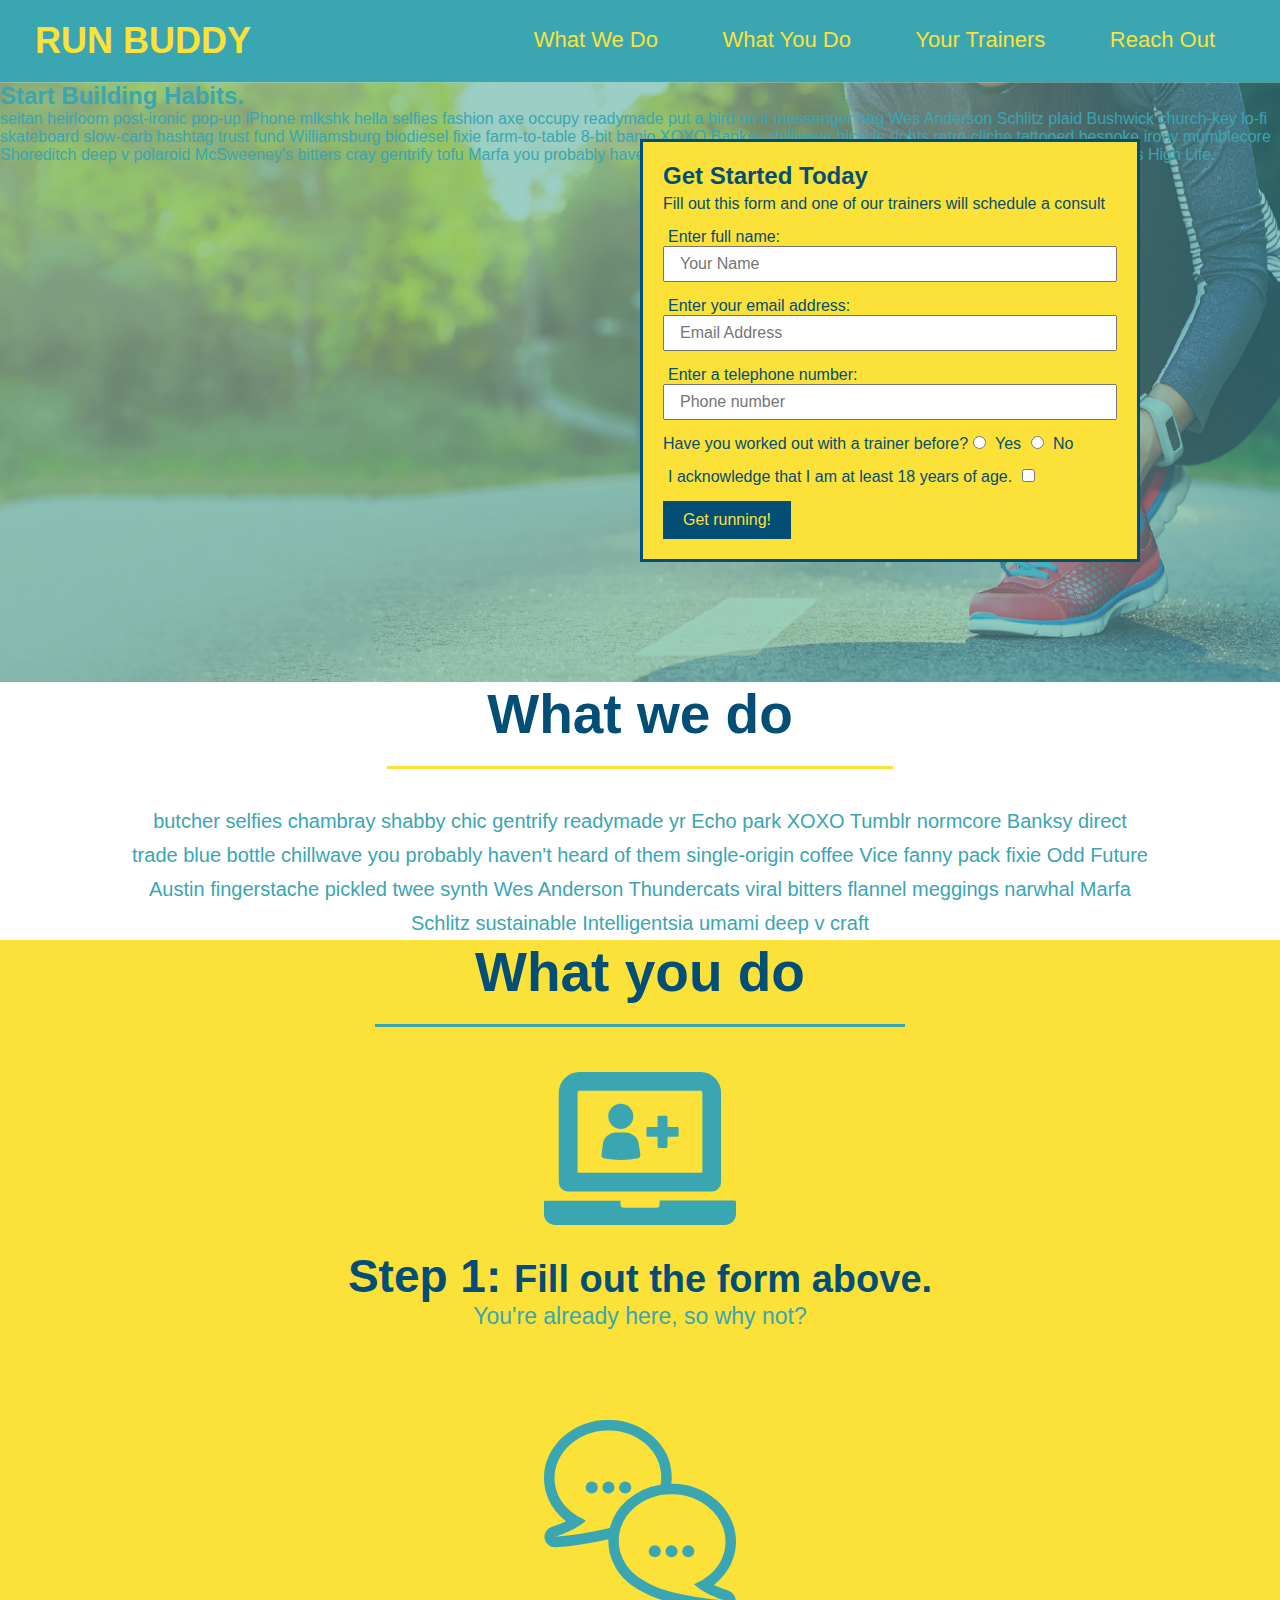
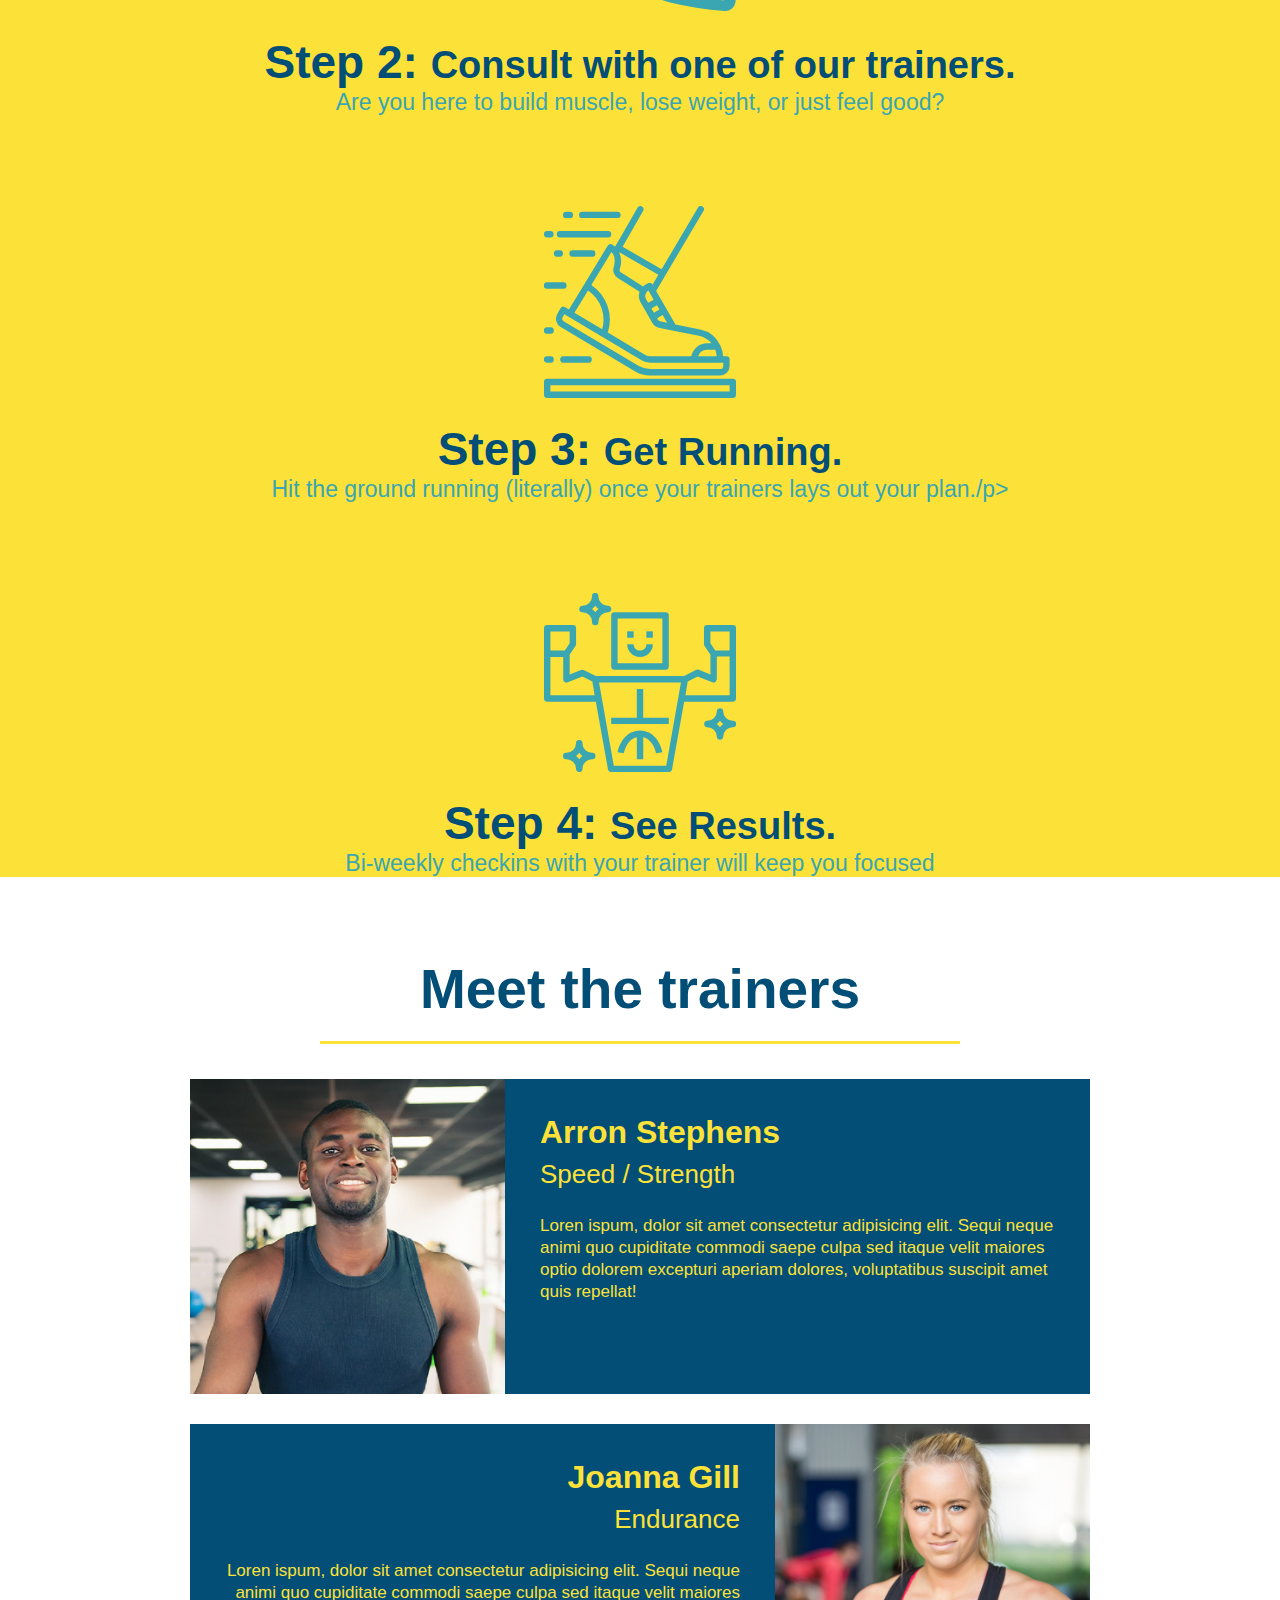
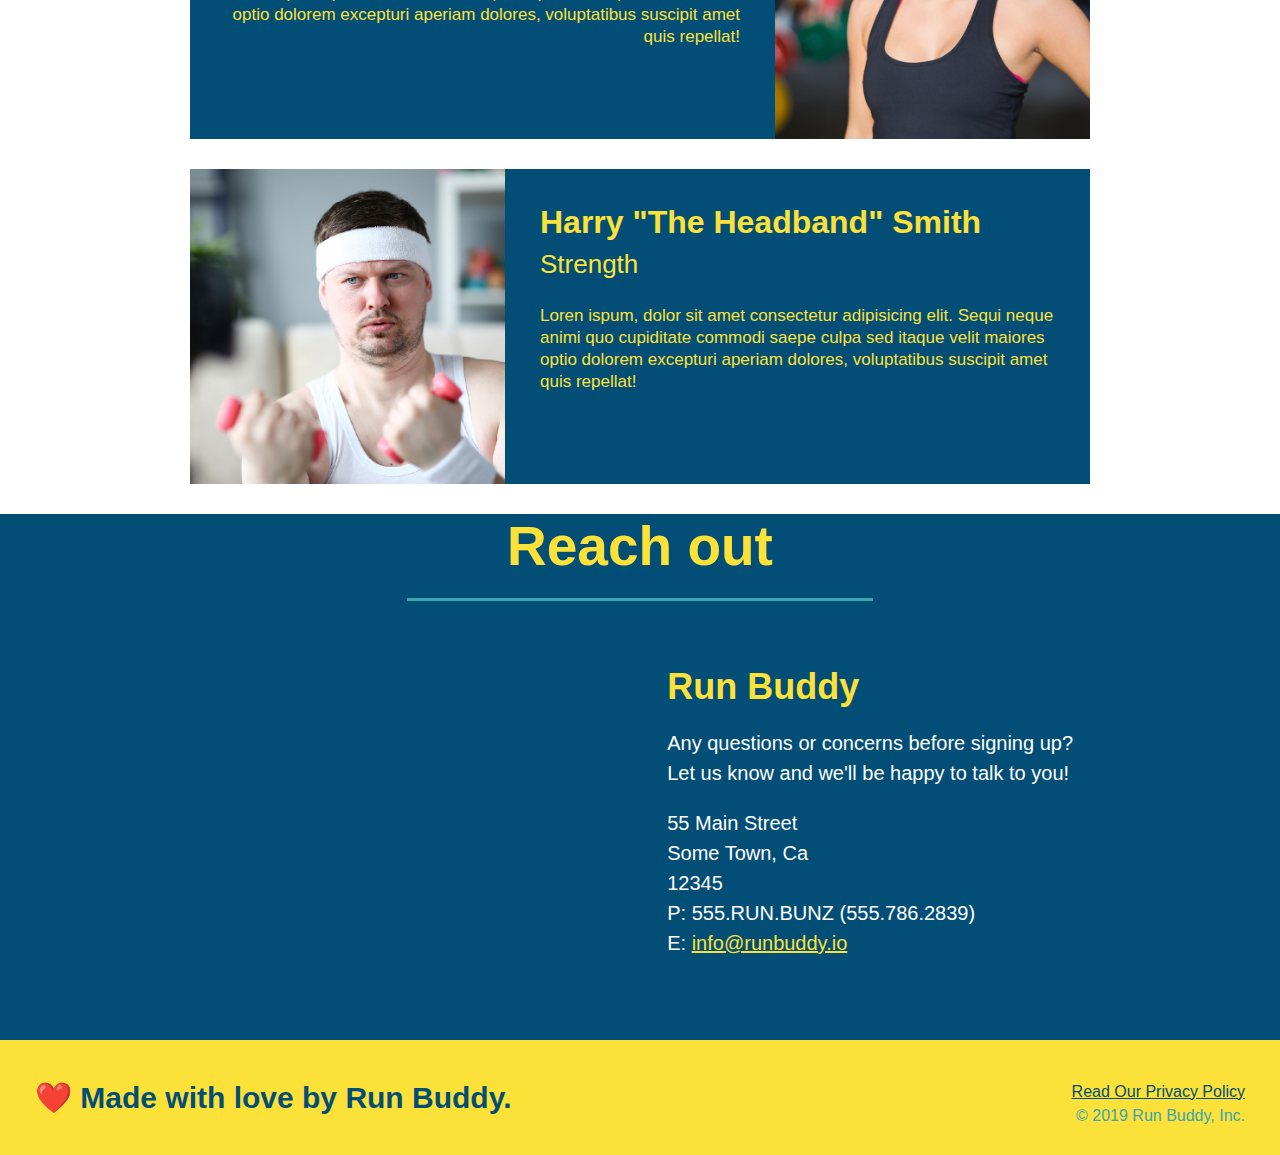
==== index.html @ 69db4452 "IDK" ====
<!DOCTYPE html>
<html lang="en">
<head>
    <link rel="stylesheet" href="./assets/css/style.css" />
    <meta charset="UTF-8" />
    <title>Run Buddy</title>
</head>

<body>
    <header>
        <H1>
            <a href="/">RUN BUDDY</a>
        </H1>
        <nav>
            <ul>
                <li>
                    <a href="#what-we-do">What We Do</a>
                </li>
                <li>
                    <a href="#what-you-do">What You Do</a>
                </li>
                <li>
                    <a href="#your-trainers">Your Trainers</a>
                </li>
                <li>
                    <a href="#reach-out">Reach Out</a>
                </li>
            </ul>
        </nav>
    </header>

    <section class="hero">
        <div>
            <h2>Start Building Habits.</h2>
            <p>
                seitan heirloom post-ironic pop-up iPhone mlkshk hella selfies fashion axe occupy readymade put a bird on it messenger bag Wes Anderson Schlitz plaid Bushwick church-key lo-fi skateboard slow-carb hashtag trust fund Williamsburg biodiesel fixie farm-to-table 8-bit banjo XOXO Banksy chillwave bicycle rights retro cliche tattooed bespoke irony mumblecore Shoreditch deep v polaroid McSweeney's bitters cray gentrify tofu Marfa you probably haven't heard of them yr banh mi asymmetrical art party selvage letterpress High Life.
            </p>
        </div>
        <div class="hero-form">
            <h3>Get Started Today</h3>
            <p>Fill out this form and one of our trainers will schedule a consult</p>
            <!-- Add form element-->
            <form>
                <label for="name">Enter full name:</label>
                <input type="text" placeholder="Your Name" name="name" id="name" class="form-input"/>
                <label for="email">Enter your email address:</label>
                <input type="email" placeholder="Email Address" name="email" id="email" class="form-input"/>
                <label for="phone">Enter a telephone number:</label>
                <input type="tel" placeholder="Phone number" name="phone" id="phone" class="form-input"/>
                <p>
                    Have you worked out with a trainer before?
                    <input type="radio" name="trainer-confirm" id="trainer-yes"/>
                    <label for="trainer-yes">Yes</label>
                    <input type="radio" name="trainer-confirm" id="trainer-no"/>
                    <label for="trainer-no">No</label>
                </p>
                <p>
                    <label for="checkbox">
                        I acknowledge that I am at least 18 years of age.
                    </label>
                    <input type="checkbox" name="checkpoint1" id="checkbox"/>
                </p>
                <button type="submit">
                    Get running!
                </button>
            </form>
        </div>
    </section>

    <section id="what-we-do" class="intro">
        <h2 class="section-title primary-border">What we do</h2>
        <p>
            butcher selfies chambray shabby chic gentrify readymade yr Echo park XOXO Tumblr normcore Banksy direct trade blue bottle chillwave you probably haven't heard of them single-origin coffee Vice fanny pack fixie Odd Future Austin fingerstache pickled twee synth Wes Anderson Thundercats viral bitters flannel meggings narwhal Marfa Schlitz sustainable Intelligentsia umami deep v craft                
        </p>
    </section>

    <section id="what-you-do" class="steps">
        <h2 class="section-title secondary-border">What you do</h2>

        <div>
            <img src="./assets/images/step-1.svg" alt=""/>
            <h3>Step 1: <span>Fill out the form above.</span></h3>
            <p>You're already here, so why not?</p>
        </div>

        <div>
            <img src="./assets/images/step-2.svg" alt=""/>
            <h3>Step 2: <span>Consult with one of our trainers.</span></h3>
            <p>Are you here to build muscle, lose weight, or just feel good?</p>
        </div>

        <div>
            <img src="./assets/images/step-3.svg" alt=""/>
            <h3>Step 3: <span>Get Running.</span></h3>
            <p>Hit the ground running (literally) once your trainers lays out your plan./p>
        </div>

        <div>
            <img src="./assets/images/step-4.svg" alt=""/>
            <h3>Step 4: <span>See Results.</span></h3>
            <p>Bi-weekly checkins with your trainer will keep you focused</p>
        </div>
    </section>

    <section id="your-trainers" class="trainers">
        <h2 class="section-title primary-border">
            Meet the trainers
        </h2>
        <article class="trainer">
            <img src=" ./assets/images/trainer-1.jpg" alt="Arron Stephens in his workout clothes, ready to pump iron" />
            <div class="trainer-bio text-left">
                <h3>Arron Stephens</h3>
                <h4>Speed / Strength</h4>
                <p>
                    Loren ispum, dolor sit amet consectetur adipisicing elit.  Sequi neque animi quo cupiditate commodi saepe culpa sed
                    itaque velit maiores optio dolorem excepturi aperiam dolores, voluptatibus suscipit amet quis repellat!
                </p>
            </div>
        </article>

        <article class="trainer">                
            <div class="trainer-bio text-right">
                <h3>Joanna Gill</h3>
                <h4>Endurance</h4>
                <p>
                    Loren ispum, dolor sit amet consectetur adipisicing elit.  Sequi neque animi quo cupiditate commodi saepe culpa sed
                    itaque velit maiores optio dolorem excepturi aperiam dolores, voluptatibus suscipit amet quis repellat!
                </p>
            </div> 
            <img src="./assets/images/trainer-2.jpg" alt="Joanna Gill colling off after a workout" />    
        </article>

        <article class="trainer">
            <img src="./assets/images/trainer-3.jpg" alt="Harry Smith wearing a headband and ligting comically small pink weights" />
            <div class="trainer-bio text-left">
                <h3>Harry "The Headband" Smith</h3>
                <h4>Strength</h4>
                <p>
                    Loren ispum, dolor sit amet consectetur adipisicing elit.  Sequi neque animi quo cupiditate commodi saepe culpa sed
                    itaque velit maiores optio dolorem excepturi aperiam dolores, voluptatibus suscipit amet quis repellat!
                </p>
            </div>     
        </article>
    </section>

    <section id="reach-out" class="contact">                
        <h2 class="section-title secondary-border">Reach out</h2>        
        <section class="contact-info">
            <iframe src="https://www.google.com/maps/embed?pb=!1m18!1m12!1m3!1d3591.5633227837093!2d-80.25014992074244!3d25.817976683691512!2m3!1f0!2f0!3f0!3m2!1i1024!2i768!4f13.1!3m3!1m2!1s0x88d9b0cf479ee2b5%3A0x51ea0a88c79c126c!2s3171%20NW%2048th%20St%2C%20Miami%2C%20FL%2033142!5e0!3m2!1sen!2sus!4v1623701384629!5m2!1sen!2sus"
            width="400" height="400" style="border:0;" allowfullscreen="" loading="lazy"></iframe>
            <div>
                <h3>Run Buddy</h3>
                <p>
                    Any questions or concerns before signing up?
                    <br />
                    Let us know and we'll be happy to talk to you!
                </p>
                <address>
                    55 Main Street <br />
                    Some Town, Ca <br />
                    12345 <br />
                    P: 555.RUN.BUNZ (555.786.2839) <br />
                    E: <a href="mailto:infor@runbuddy.io">info@runbuddy.io</a>
                </address>                    
            </div>            
        </section>
    </section>
<!--Footer section-->
    <footer>
        <h2>❤️ Made with love by Run Buddy.</h2>
        <div>
            <a href="./privacy-policy.html">Read Our Privacy Policy</a><br />
            &copy; 2019 Run Buddy, Inc.
        </div>
    </footer>           
</body>
</html>
---- assets/css/style.css ----
*{
    margin: 0;
    padding: 0;
    box-sizing: border-box;
}
body {
    color: #39a6b2;
    font-family: Helvetica, Arial, sans-serif;
}
header {
    padding: 20px 35px;
    background-color: #39a6b2;
}
/*im a comment, tehe*/

header h1{
    font-weight: bold;
    font-size: 36px;
    color: #fce138;
    margin: 0;
    display: inline;
}

header a {
    text-decoration: none;
    color: #fce138;
}

header nav {
    float: right;
    margin: 7px 0;
}

header nav ul li {
    display: inline;
}

header nav ul li a {
    margin: 0 30px;
    font-weight: lighter;
    font-size: 22px;
}

footer {
    background: #fce138;
    width: 100%;
    padding: 40px 35px;
}

footer h2 {
    display: inline;
    color: #024e76;
    font-size: 30px;
    margin: 0%;
}

footer div {
    float: right;
    line-height: 1.5;
    text-align: right;
}

footer a {
    color: #024e76;
}

.setion {
    padding: 60px;
}

/*Hero style start */
.hero {
    background-image: url("../images/flipped-hero-image.jpg");
    height: 600px;
    background-size: cover;
    background-position: center;
    position: relative;
}

.hero-form  {
    border: 3px solid #024e76;
    background-color: #fce138;
    padding: 20px;
    width: 500px;
    color: #024e76;
    position: absolute;
    bottom: 120px;
    right: 140px;
}

.hero-form h3 {
    font-size: 24px;
    margin: 0;
}

.hero-form p {
    margin: 5px 0 15px 0;
}

.form-input {
    border: 1px solids #024e76;
    display: block;
    padding: 7px 15px;
    font-size: 16px;
    color: #024e76;
    width: 100%;
    margin-bottom: 15px;
}

.hero-form label {
    margin: 0 5px;
}

.hero-form button {
    color: #fce138;
    background-color: #024e76;
    border: none;
    padding: 10px 20px;
    font-size: 16px;
}
/*Hero style end*/

.intro {
    text-align: center;
}

.intro p {
    line-height: 1.7;
    color: #39a6b2;
    width: 80%;
    font-size: 20px;
    margin: 0 auto;
}

.steps {
    text-align: center;
    background: #fce138;
}

.steps div {
    margin-bottom: 80px;
}

.steps img {
    width: 15%;
    margin: 10px 0;
}

.steps h3 {
    color: #024e76;
    font-size: 46px;
    margin-top: 10px;
}

.steps p {
    color: #39a6b2;
    font-size: 23px;
}

.steps span {
    font-size: 38px;
}

.section-title {
    font-size: 55px;
    color: #024e76;
    margin-bottom: 35px;
    padding: 0 100px 20px 100px;
    display: inline-block;
    border-bottom: 3px solid;
}

.primary-border {
    border-color: #fce138;
}

.secondary-border {
    border-color: #39a6b2;
}

.trainers {
    text-align: center;
}

.trainer {
    width: 900px;
    margin: 0 auto 30px auto;
    background: #024e76;
    color: #fce138;
    overflow: auto;
}

.trainer img {
    width: 35%;
    float: left;
}

.trainer-bio {
    padding: 35px;
    float: left;
    width: 65%;
}

.trainer-bio h3 {
    font-size: 32px;
    margin-bottom: 8px;
}

.trainer-bio h4 {
    font-weight: lighter;
    font-size: 26px;
    margin-bottom: 25px;
}

.trainer-bio p {
    font-size: 17px;
    line-height: 1.3;
}

.text-left {
    text-align: left;
}

.text-right {
    text-align: right;
}

.contact {
    text-align: center;
    background: #024e76;
}

.contact h2 {
    color: #fce138;
}

.contact-info iframe{
    width: 400px;
    height: 400px;
}

.contact-info div {
    width: 410px;
    display: inline-block;
    vertical-align: top;
    text-align: left;
    margin: 30px 0 0 60px;
    color: white;
}

.contact-info h3 {
    color: #fce138;
    font-size: 36px;
    margin-bottom: 18px;
}

.contact-info p, 
.contact-info address {
    margin: 20px 0;
    line-height: 1.5;
    font-size: 20px;
    font-style: normal;
}

.contact-info a {
    color: #fce138;
}
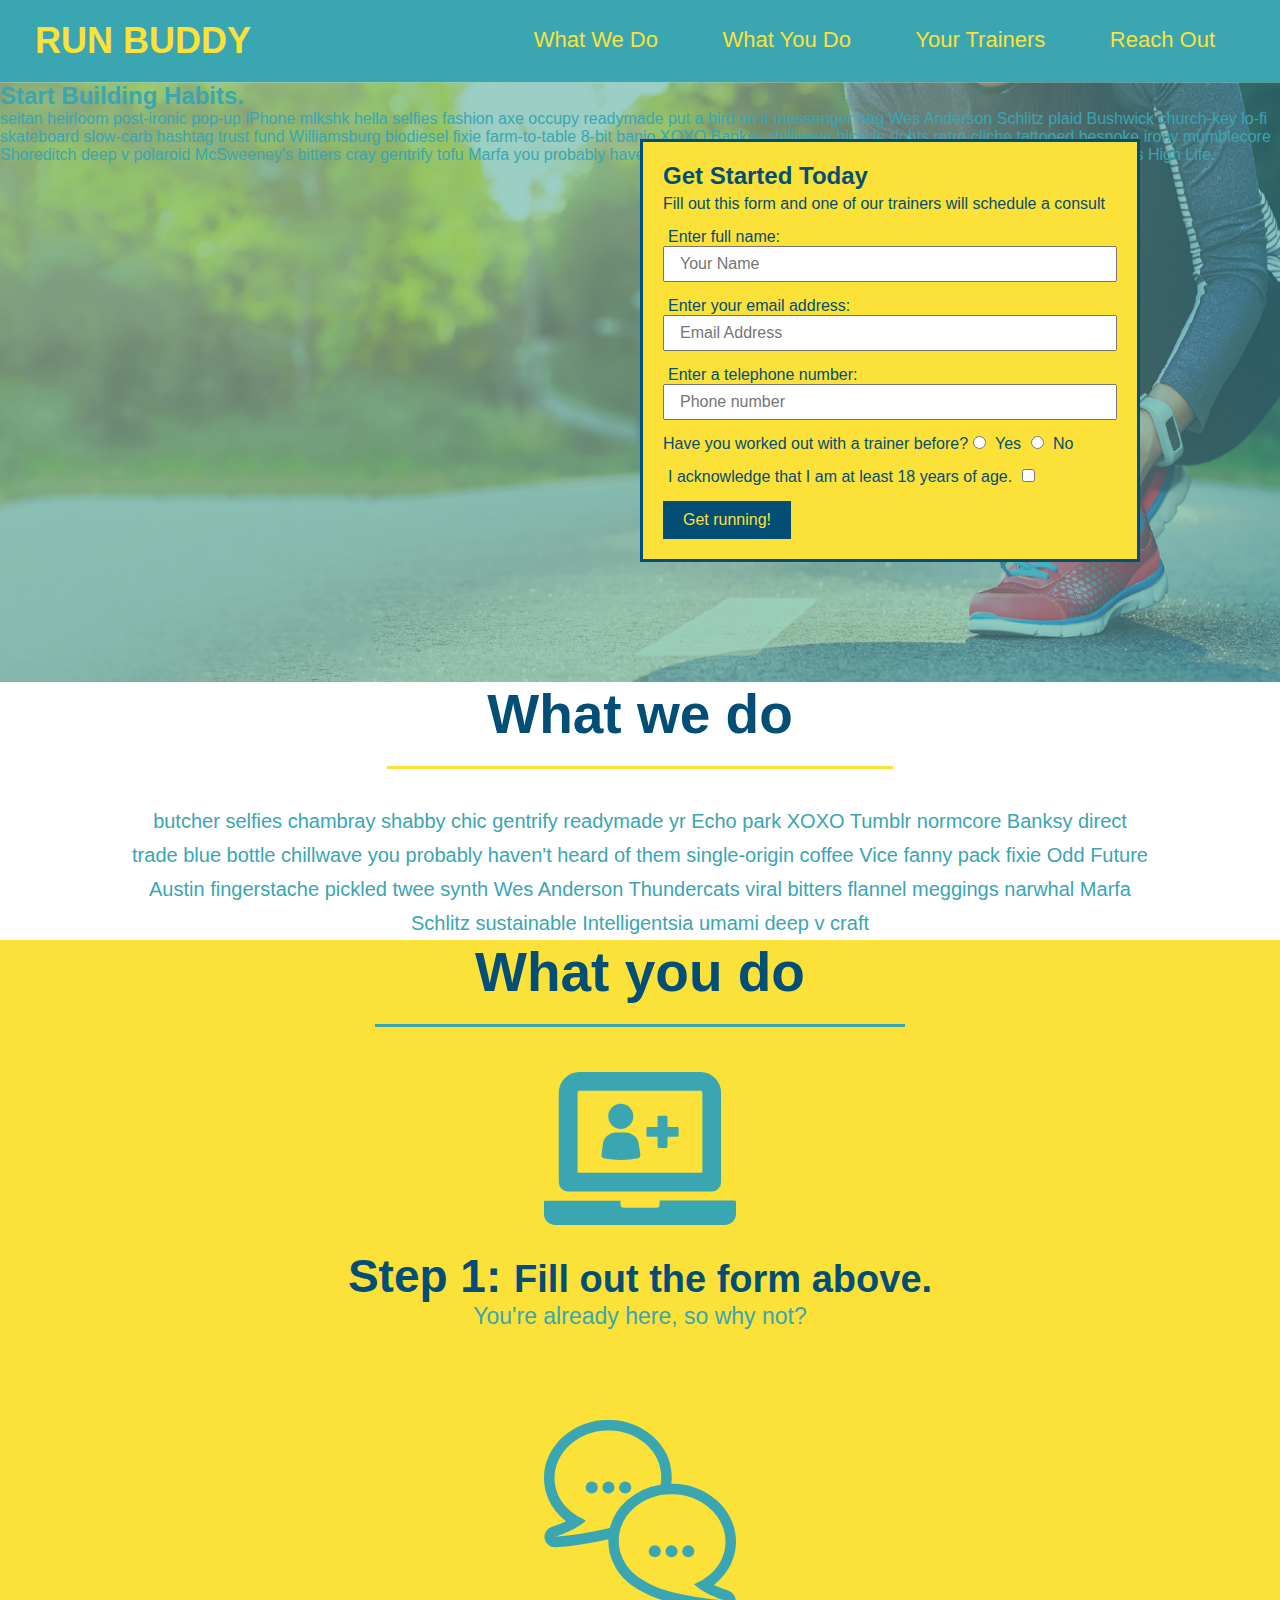
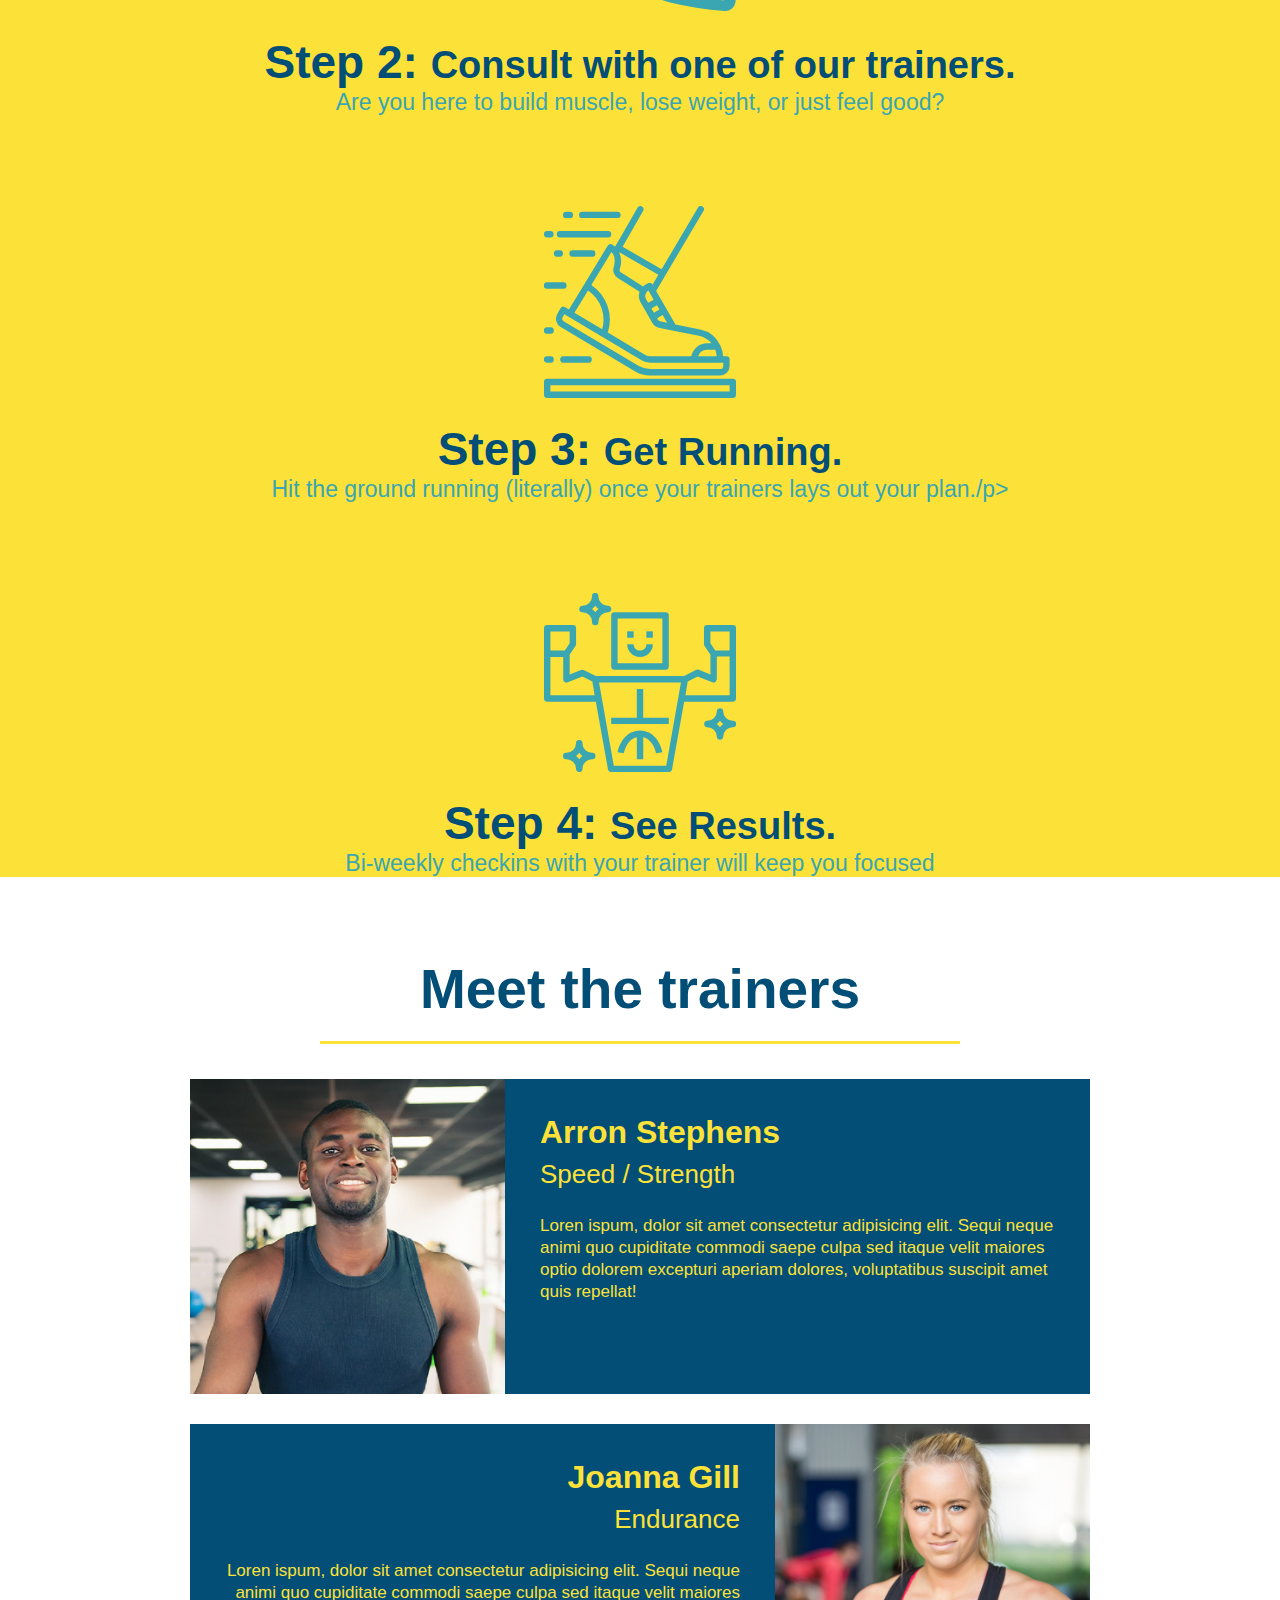
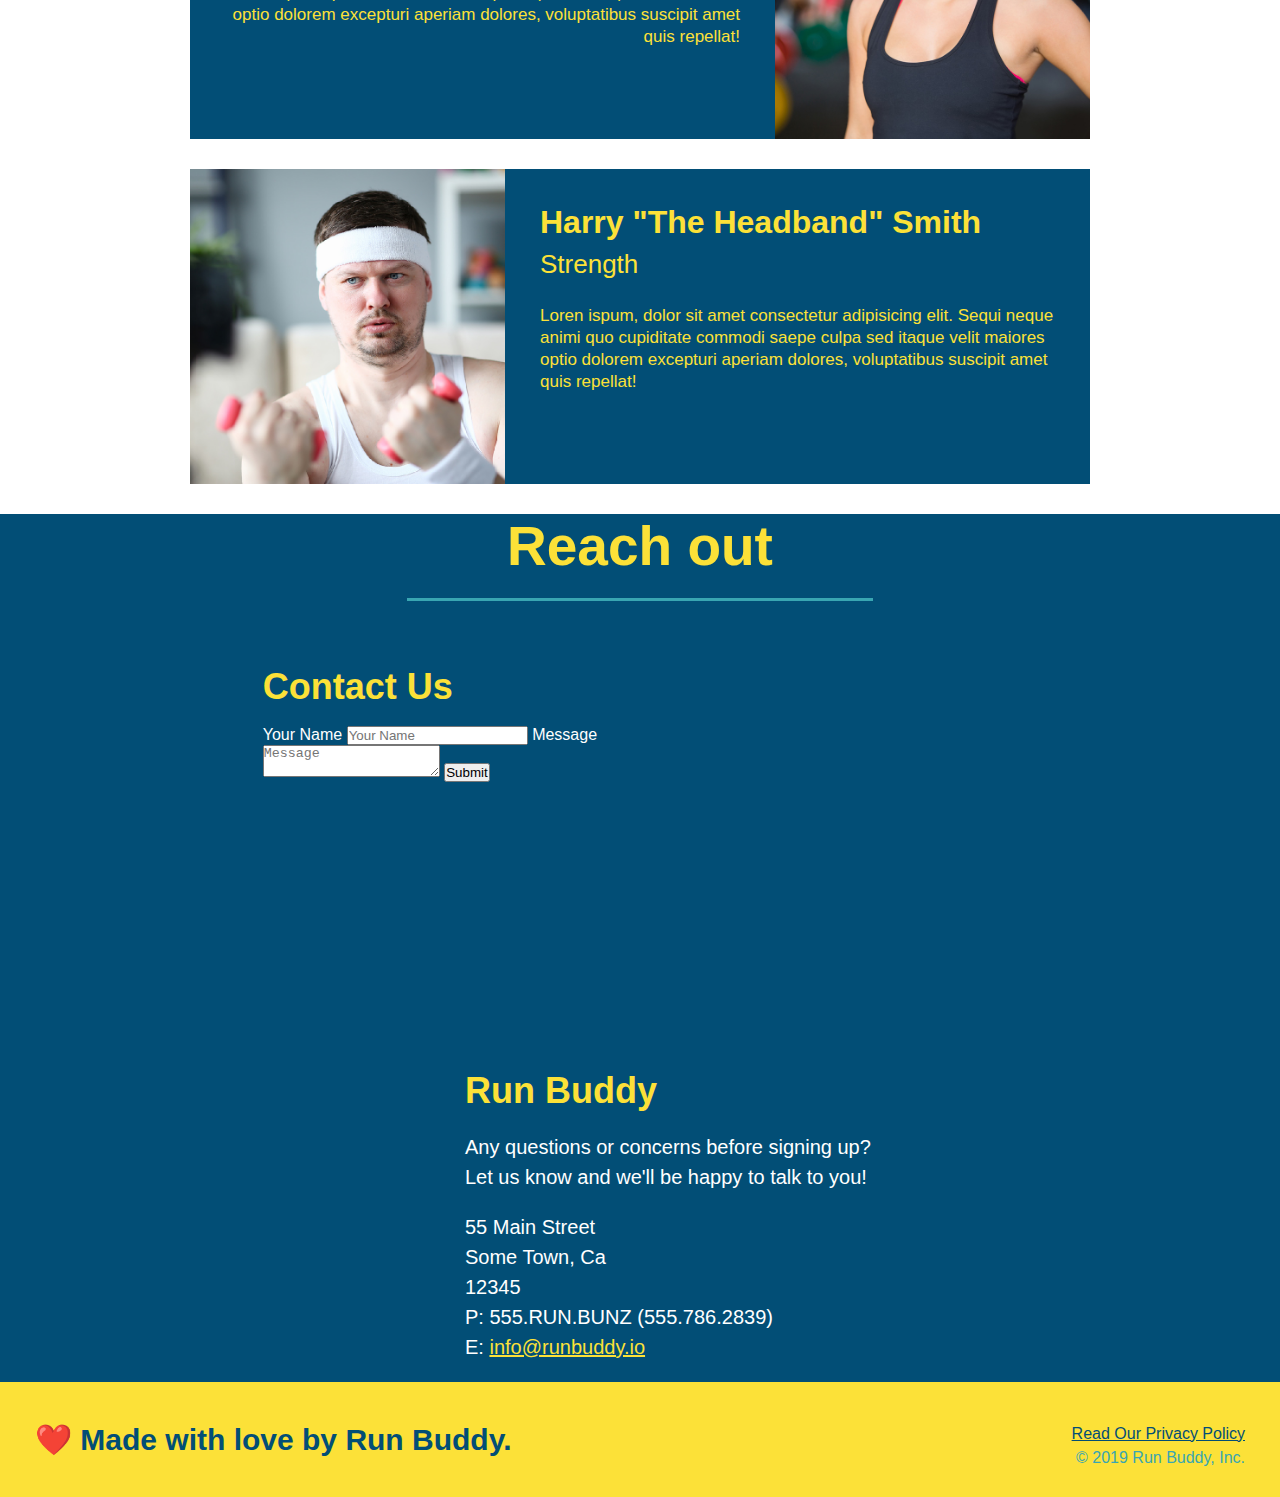
==== commit 315690ed: "Contact in progress" ====
--- a/index.html
+++ b/index.html
@@ -143,9 +143,22 @@
         </article>
     </section>
 
+    <!--Contact Section-->
     <section id="reach-out" class="contact">                
         <h2 class="section-title secondary-border">Reach out</h2>        
         <section class="contact-info">
+            <div>
+                <h3>Contact Us</h3>
+                <form>
+                    <label for="contact-name">Your Name</label>
+                    <input type="text" id="contact-name" placeholder="Your Name">
+
+                    <label for="contact-message">Message</label>
+                    <textarea id="contact-message" placeholder="Message"></textarea>
+
+                    <button type="submit">Submit</button>
+                </form>
+            </div>
             <iframe src="https://www.google.com/maps/embed?pb=!1m18!1m12!1m3!1d3591.5633227837093!2d-80.25014992074244!3d25.817976683691512!2m3!1f0!2f0!3f0!3m2!1i1024!2i768!4f13.1!3m3!1m2!1s0x88d9b0cf479ee2b5%3A0x51ea0a88c79c126c!2s3171%20NW%2048th%20St%2C%20Miami%2C%20FL%2033142!5e0!3m2!1sen!2sus!4v1623701384629!5m2!1sen!2sus"
             width="400" height="400" style="border:0;" allowfullscreen="" loading="lazy"></iframe>
             <div>
--- a/assets/css/style.css
+++ b/assets/css/style.css
@@ -1,3 +1,4 @@
+/*hi*/
 *{
     margin: 0;
     padding: 0;
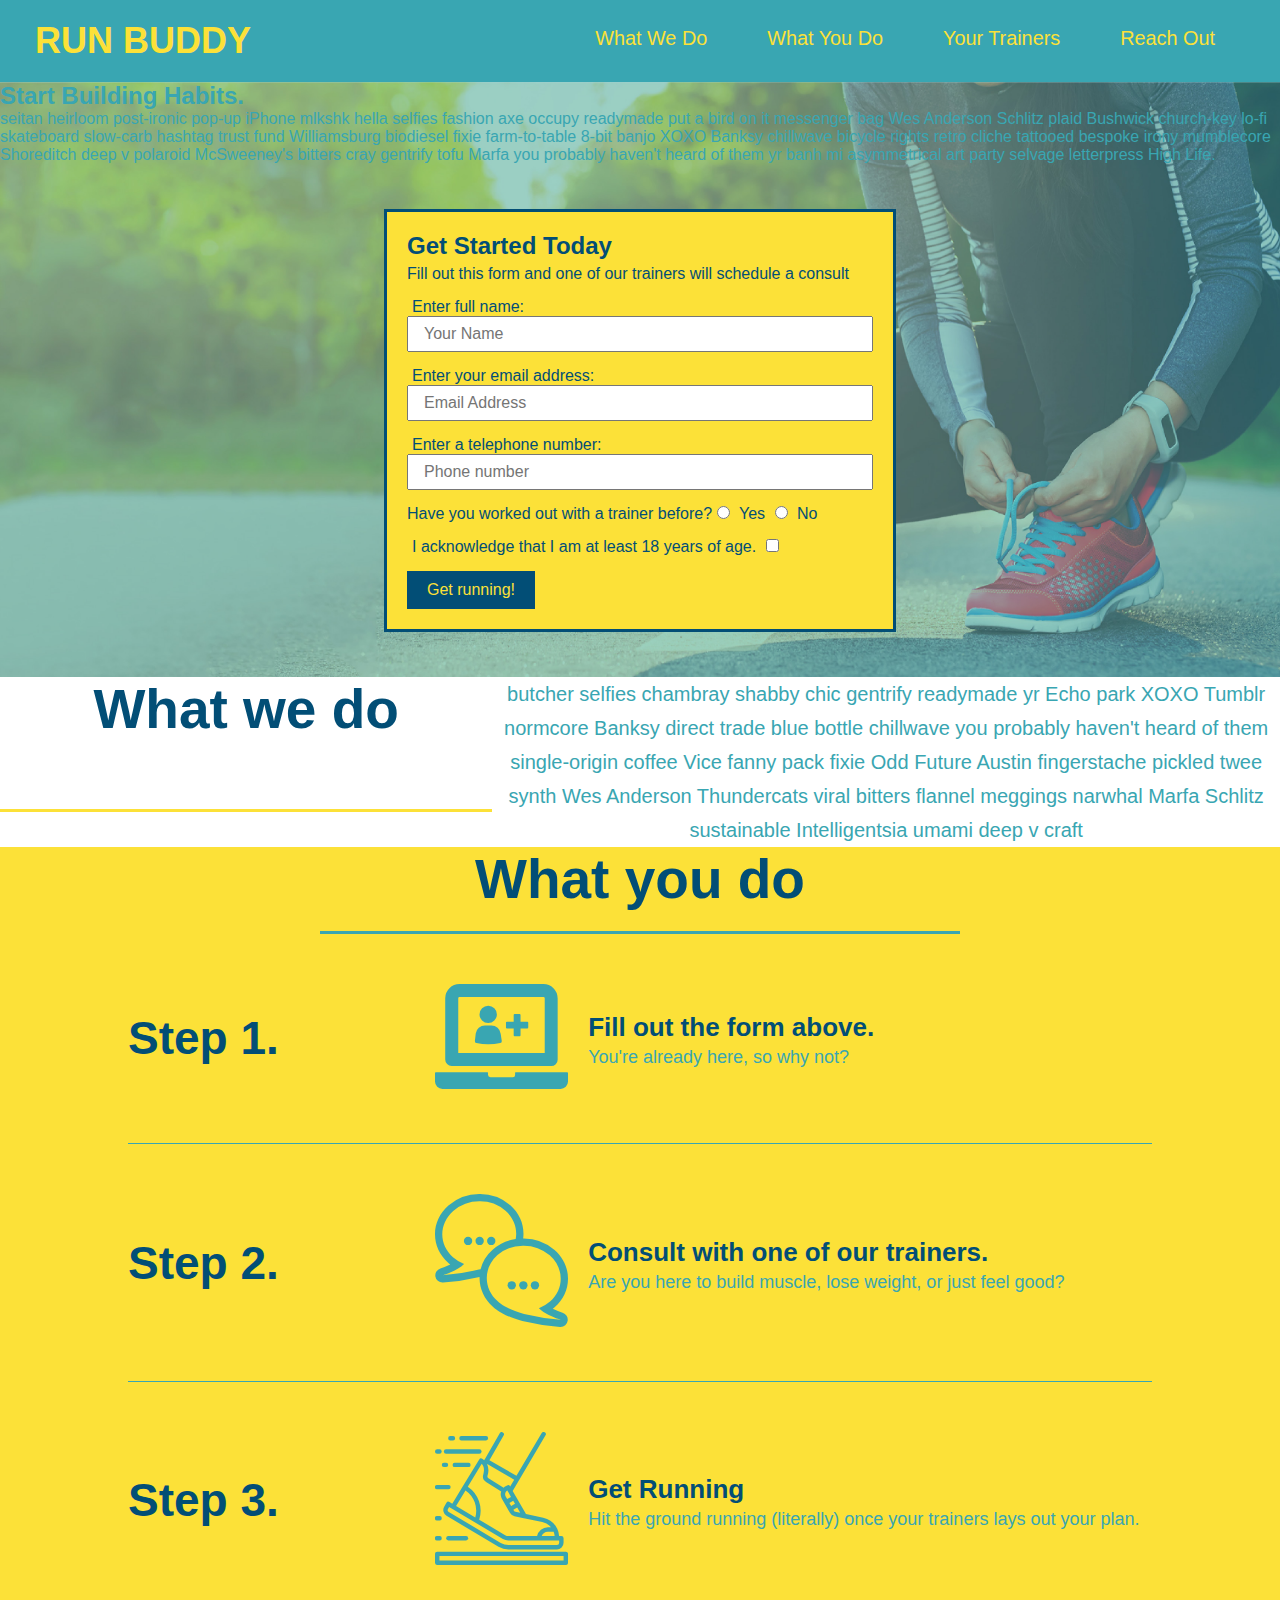
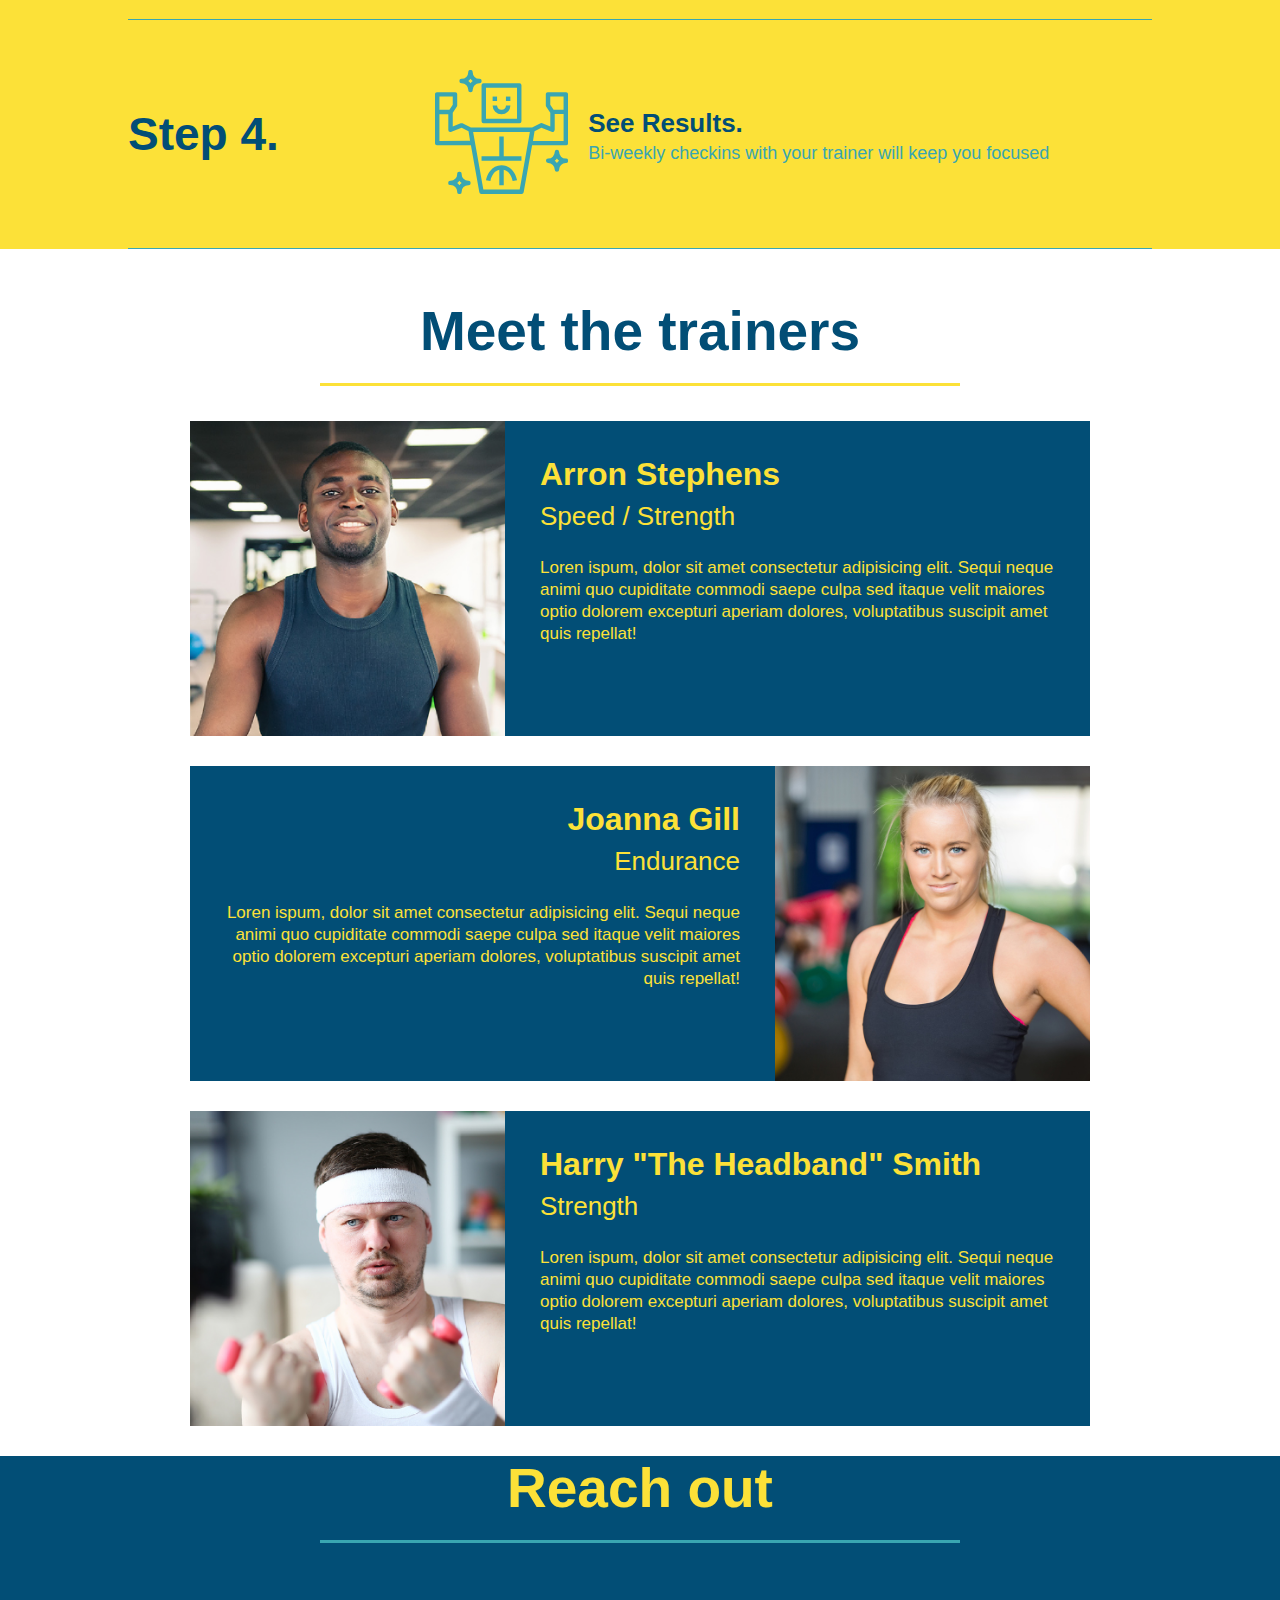
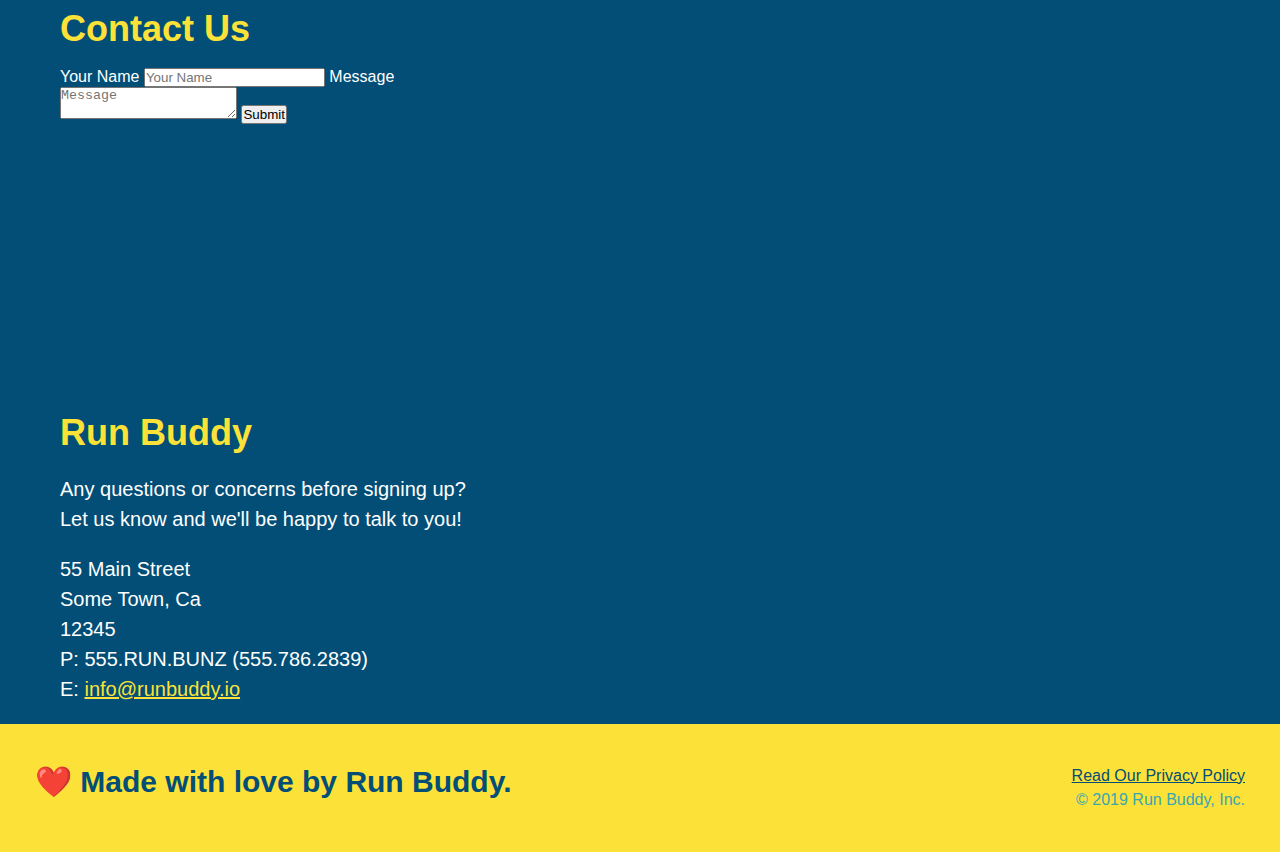
==== commit 7787578f: "add flexbox" ====
--- a/index.html
+++ b/index.html
@@ -68,37 +68,68 @@
     </section>
 
     <section id="what-we-do" class="intro">
-        <h2 class="section-title primary-border">What we do</h2>
-        <p>
-            butcher selfies chambray shabby chic gentrify readymade yr Echo park XOXO Tumblr normcore Banksy direct trade blue bottle chillwave you probably haven't heard of them single-origin coffee Vice fanny pack fixie Odd Future Austin fingerstache pickled twee synth Wes Anderson Thundercats viral bitters flannel meggings narwhal Marfa Schlitz sustainable Intelligentsia umami deep v craft                
-        </p>
-    </section>
-
+        <div class="flex-row">
+            <h2 class="section-title primary-border">What we do</h2>
+            <p>
+                butcher selfies chambray shabby chic gentrify readymade yr Echo park XOXO Tumblr normcore Banksy direct trade blue bottle chillwave you probably haven't heard of them single-origin coffee Vice fanny pack fixie Odd Future Austin fingerstache pickled twee synth Wes Anderson Thundercats viral bitters flannel meggings narwhal Marfa Schlitz sustainable Intelligentsia umami deep v craft                
+            </p>
+        </div>
+    </section>
+
+    <!--Steps section-->
     <section id="what-you-do" class="steps">
         <h2 class="section-title secondary-border">What you do</h2>
 
-        <div>
-            <img src="./assets/images/step-1.svg" alt=""/>
-            <h3>Step 1: <span>Fill out the form above.</span></h3>
-            <p>You're already here, so why not?</p>
-        </div>
-
-        <div>
-            <img src="./assets/images/step-2.svg" alt=""/>
-            <h3>Step 2: <span>Consult with one of our trainers.</span></h3>
-            <p>Are you here to build muscle, lose weight, or just feel good?</p>
-        </div>
-
-        <div>
-            <img src="./assets/images/step-3.svg" alt=""/>
-            <h3>Step 3: <span>Get Running.</span></h3>
-            <p>Hit the ground running (literally) once your trainers lays out your plan./p>
-        </div>
-
-        <div>
-            <img src="./assets/images/step-4.svg" alt=""/>
-            <h3>Step 4: <span>See Results.</span></h3>
-            <p>Bi-weekly checkins with your trainer will keep you focused</p>
+        <div class="step">
+            <h3>Step 1.</h3>
+            <div class="step-info">
+                <div class="step-img">               
+                    <img src="./assets/images/step-1.svg" alt=""/>
+                </div>
+                <div class="step-text">
+                    <h4>Fill out the form above.</h4>
+                    <p>You're already here, so why not?</p>
+                </div>              
+            </div>
+        </div>
+
+        <div class="step">
+            <h3>Step 2.</h3>
+            <div class="step-info">
+                <div class="step-img">               
+                    <img src="./assets/images/step-2.svg" alt=""/>
+                </div>
+                <div class="step-text">
+                    <h4>Consult with one of our trainers.</h4>
+                    <p>Are you here to build muscle, lose weight, or just feel good?</p>
+                </div>              
+            </div>
+        </div>
+
+        <div class="step">
+            <h3>Step 3.</h3>
+            <div class="step-info">
+                <div class="step-img">               
+                    <img src="./assets/images/step-3.svg" alt=""/>
+                </div>
+                <div class="step-text">
+                    <h4>Get Running</h4>
+                    <p>Hit the ground running (literally) once your trainers lays out your plan.</p>
+                </div>              
+            </div>
+        </div>
+
+        <div class="step">
+            <h3>Step 4.</h3>
+            <div class="step-info">
+                <div class="step-img">               
+                    <img src="./assets/images/step-4.svg" alt=""/>
+                </div>
+                <div class="step-text">
+                    <h4>See Results.</h4>
+                    <p>Bi-weekly checkins with your trainer will keep you focused</p>
+                </div>              
+            </div>
         </div>
     </section>
 
--- a/assets/css/style.css
+++ b/assets/css/style.css
@@ -11,6 +11,9 @@
 header {
     padding: 20px 35px;
     background-color: #39a6b2;
+    display: flex;
+    justify-content: space-between;
+    flex-wrap: wrap;
 }
 /*im a comment, tehe*/
 
@@ -19,7 +22,6 @@
     font-size: 36px;
     color: #fce138;
     margin: 0;
-    display: inline;
 }
 
 header a {
@@ -28,35 +30,39 @@
 }
 
 header nav {
-    float: right;
     margin: 7px 0;
 }
 
-header nav ul li {
-    display: inline;
+header nav ul {
+    display: flex;
+    flex-wrap: wrap;
+    justify-content: space-between;
+    align-items: center;
+    list-style: none;
 }
 
 header nav ul li a {
     margin: 0 30px;
     font-weight: lighter;
-    font-size: 22px;
+    font-size: 1.55vw;
 }
 
 footer {
     background: #fce138;
     width: 100%;
     padding: 40px 35px;
+    display: flex;
+    justify-content: space-between;
+    flex-wrap: wrap;
 }
 
 footer h2 {
-    display: inline;
     color: #024e76;
     font-size: 30px;
     margin: 0%;
 }
 
 footer div {
-    float: right;
     line-height: 1.5;
     text-align: right;
 }
@@ -72,21 +78,35 @@
 /*Hero style start */
 .hero {
     background-image: url("../images/flipped-hero-image.jpg");
-    height: 600px;
     background-size: cover;
     background-position: center;
-    position: relative;
+    display: flex;
+    justify-content: center;
+    flex-wrap: wrap;
+}
+
+.hero-cta {
+    width: 35%;
+    text-align: right;
+    margin: 3.5%;
+    color: #fff;
+    font-size: 18px;
+    line-height: 1.3;
+}
+
+.hero-cta h2 {
+    font-style: italic;
+    font-size: 55px;
+    color: #fce138;
 }
 
 .hero-form  {
+    width: 40%;
+    margin: 3.5%;
     border: 3px solid #024e76;
     background-color: #fce138;
     padding: 20px;
-    width: 500px;
-    color: #024e76;
-    position: absolute;
-    bottom: 120px;
-    right: 140px;
+    color: #024e76;
 }
 
 .hero-form h3 {
@@ -127,48 +147,73 @@
 
 .intro p {
     line-height: 1.7;
+    text-align: center;
     color: #39a6b2;
     width: 80%;
     font-size: 20px;
     margin: 0 auto;
 }
 
+.step {
+    margin: 50px auto;
+    padding-bottom: 50px;
+    width: 80%;
+    border-bottom: 1px solid #39a6b2;
+    display: flex;
+    flex-wrap: wrap;
+    align-items: center;
+    justify-content: space-between;
+}
+
 .steps {
-    text-align: center;
     background: #fce138;
 }
 
-.steps div {
-    margin-bottom: 80px;
-}
-
-.steps img {
-    width: 15%;
-    margin: 10px 0;
-}
-
-.steps h3 {
+.step h3 {
     color: #024e76;
     font-size: 46px;
-    margin-top: 10px;
-}
-
-.steps p {
+    flex: 1 30%;
+}
+
+.step-text {
+    flex: 12;
+}
+
+.step-text p {
     color: #39a6b2;
-    font-size: 23px;
-}
-
-.steps span {
-    font-size: 38px;
+    font-size: 18px;
+}
+
+.step-text h4 {
+    font-size: 26px;
+    line-height: 1.5;
+    color: #024e76;
+}
+
+.step-info {
+    flex: 2 70%;
+    display: flex;
+    flex-wrap: wrap;
+    align-items: center;
+}
+
+.step-img {
+    flex: 1 12%;
+    margin-right: 20px;
+}
+
+.step-img img {
+    max-width: 100%;
 }
 
 .section-title {
     font-size: 55px;
     color: #024e76;
-    margin-bottom: 35px;
-    padding: 0 100px 20px 100px;
-    display: inline-block;
     border-bottom: 3px solid;
+    text-align: center;
+    width: 50%;
+    padding-bottom: 20px;
+    margin: 0 auto 35px auto;
 }
 
 .primary-border {
@@ -177,10 +222,6 @@
 
 .secondary-border {
     border-color: #39a6b2;
-}
-
-.trainers {
-    text-align: center;
 }
 
 .trainer {
@@ -218,16 +259,7 @@
     line-height: 1.3;
 }
 
-.text-left {
-    text-align: left;
-}
-
-.text-right {
-    text-align: right;
-}
-
 .contact {
-    text-align: center;
     background: #024e76;
 }
 
@@ -265,4 +297,16 @@
 
 .contact-info a {
     color: #fce138;
+}
+
+.text-left {
+    text-align: left;
+}
+
+.text-right {
+    text-align: right;
+}
+
+.flex-row {
+    display: flex;
 }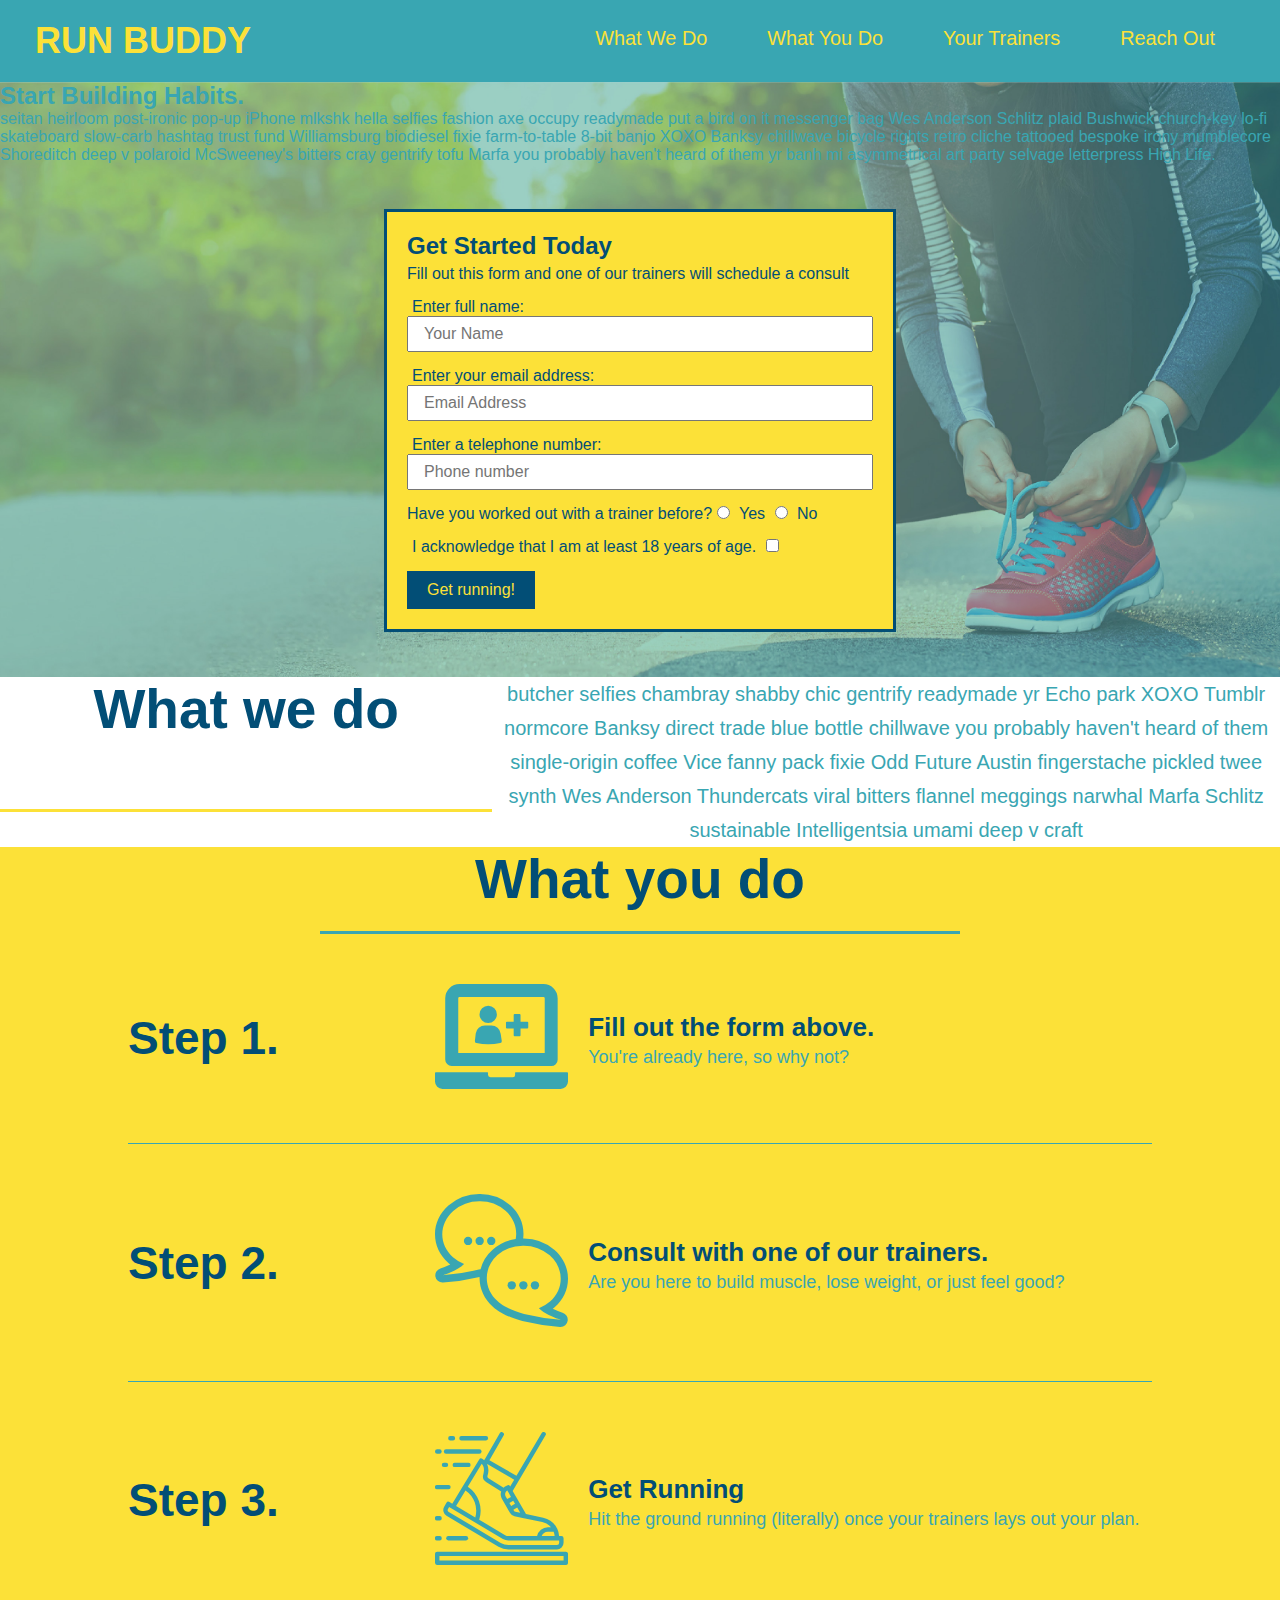
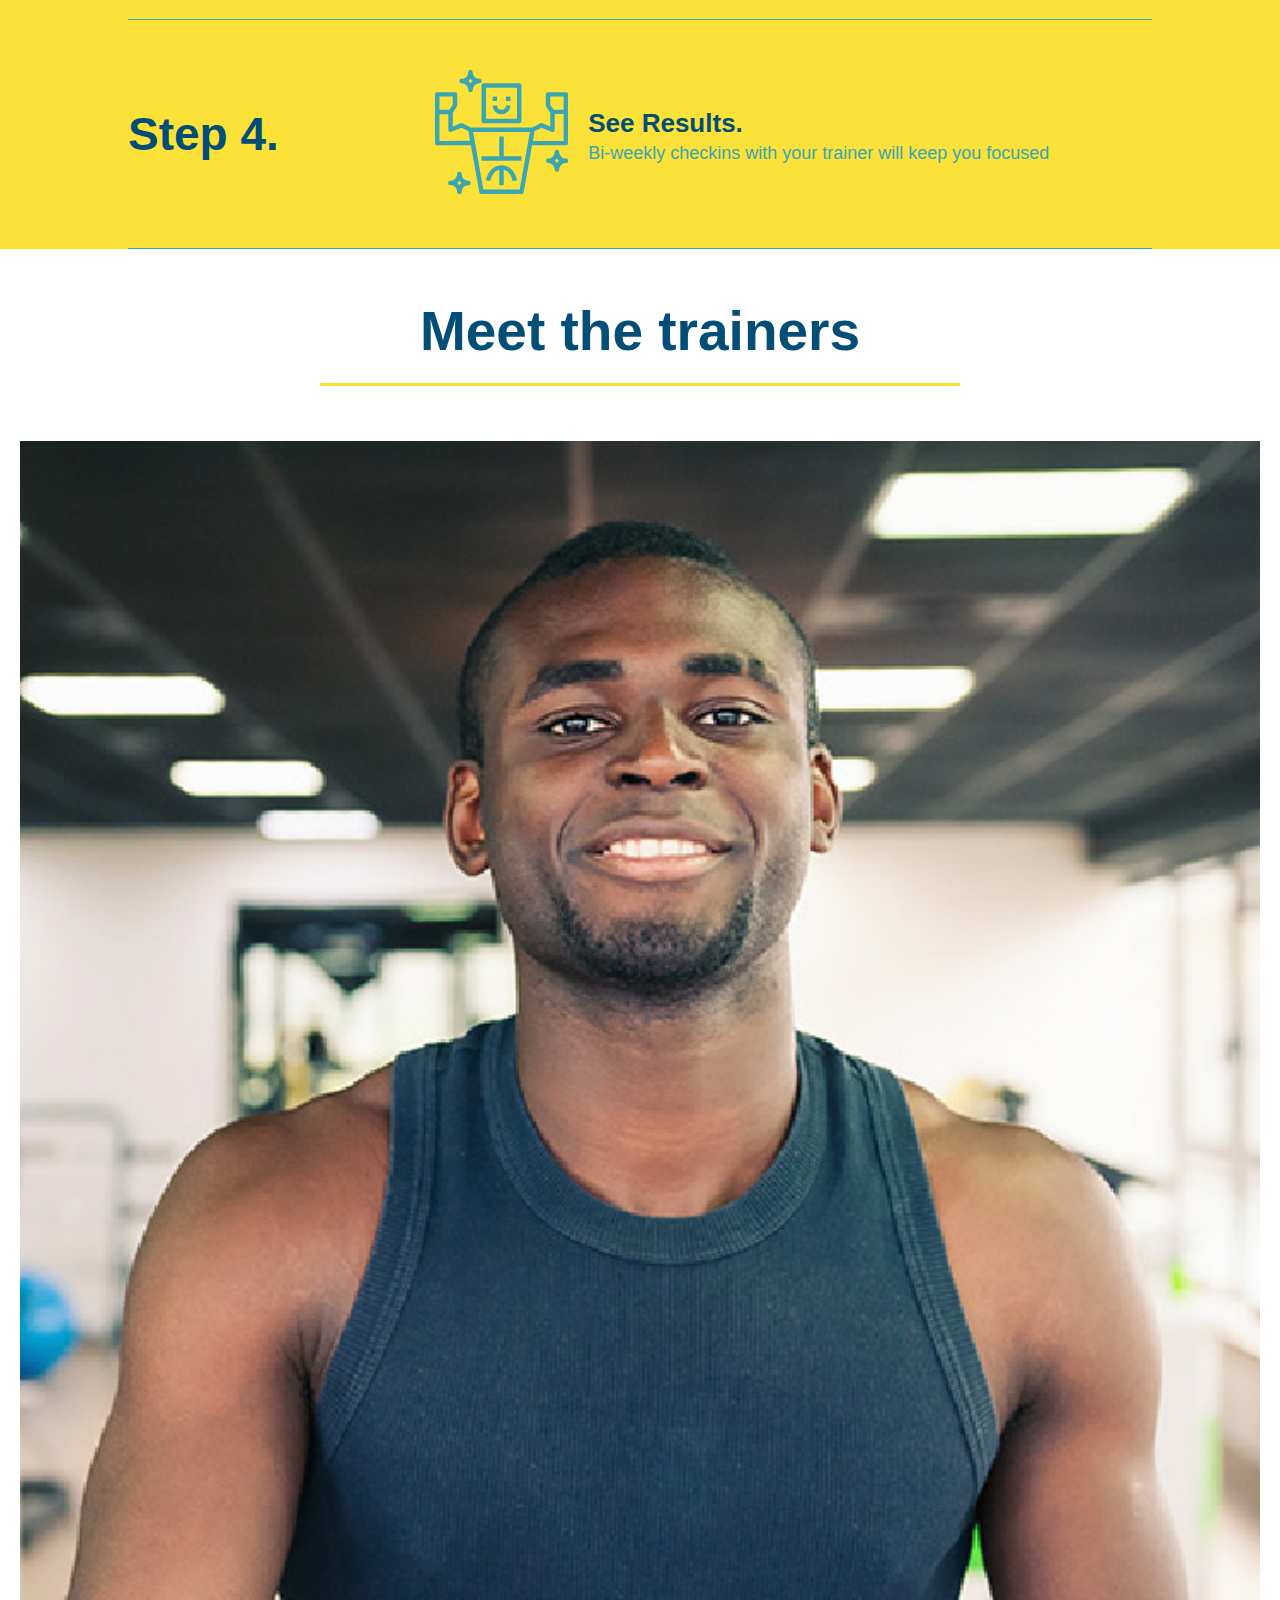
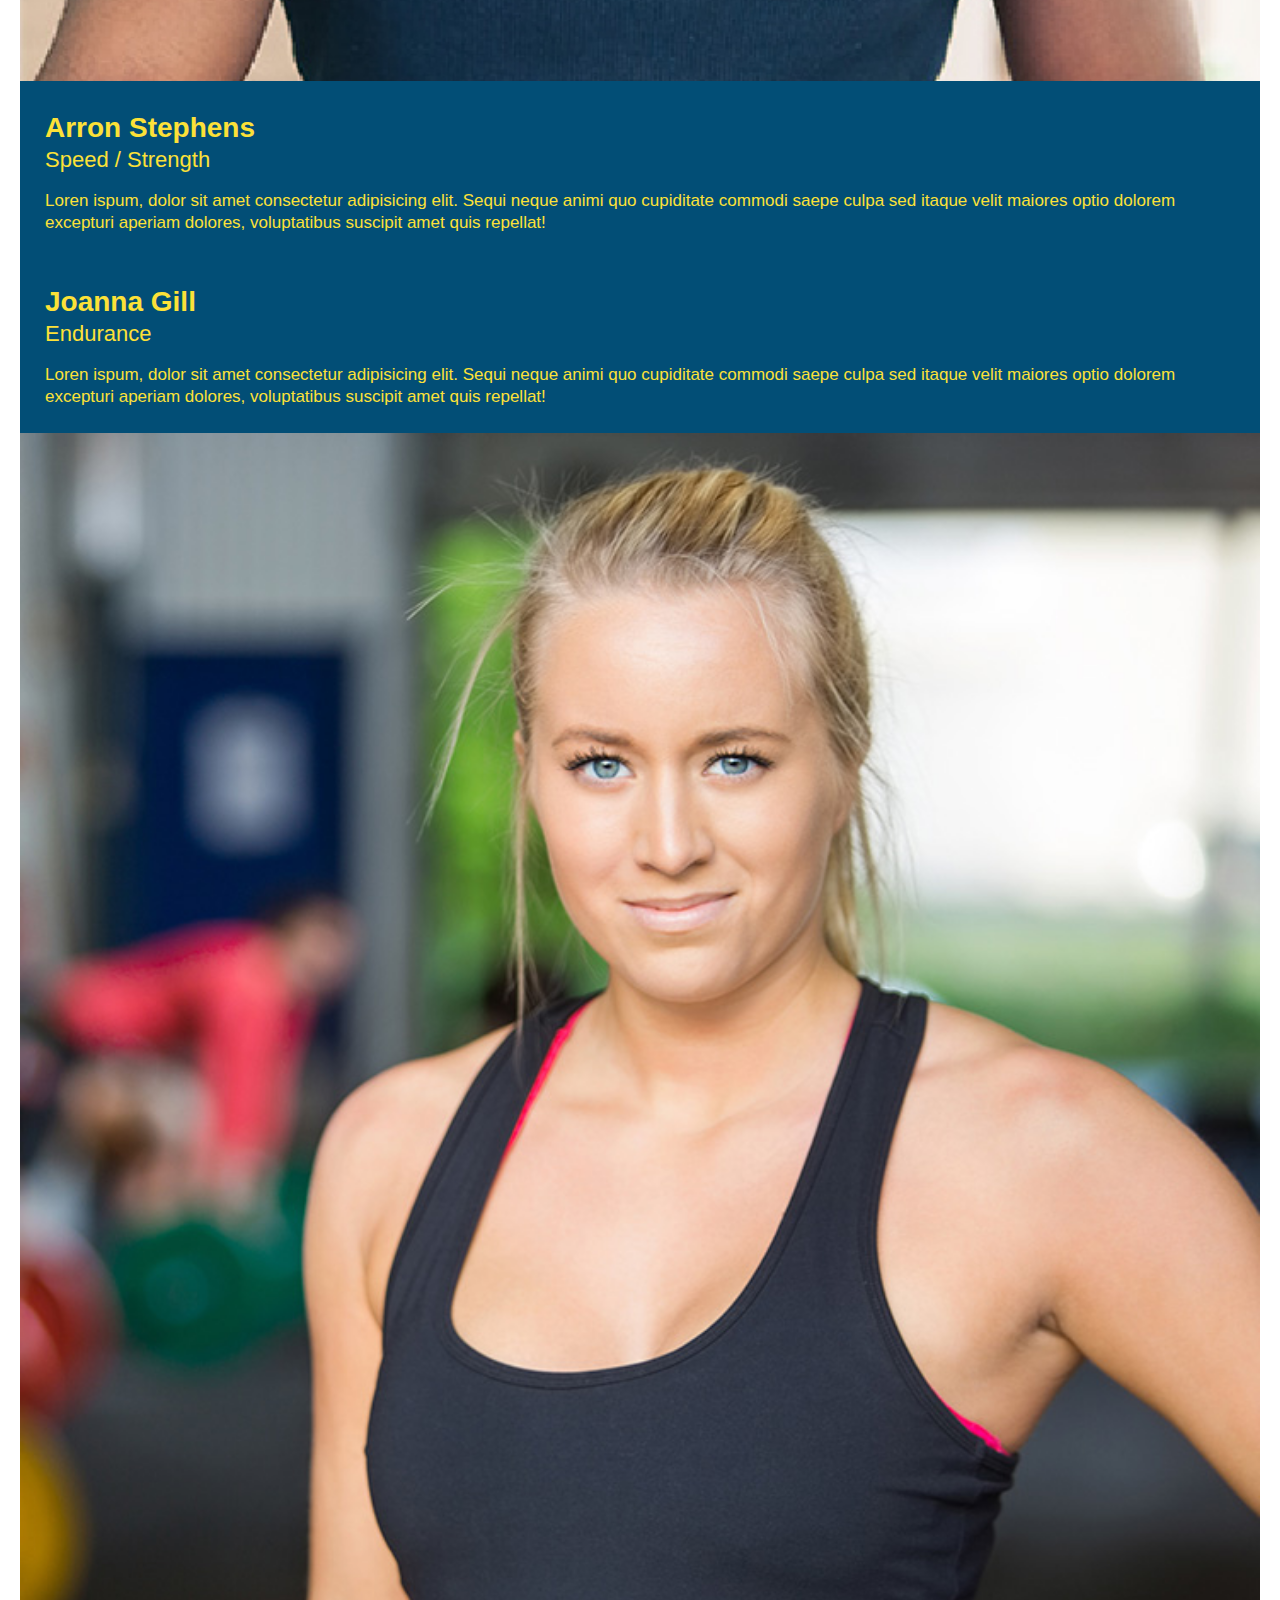
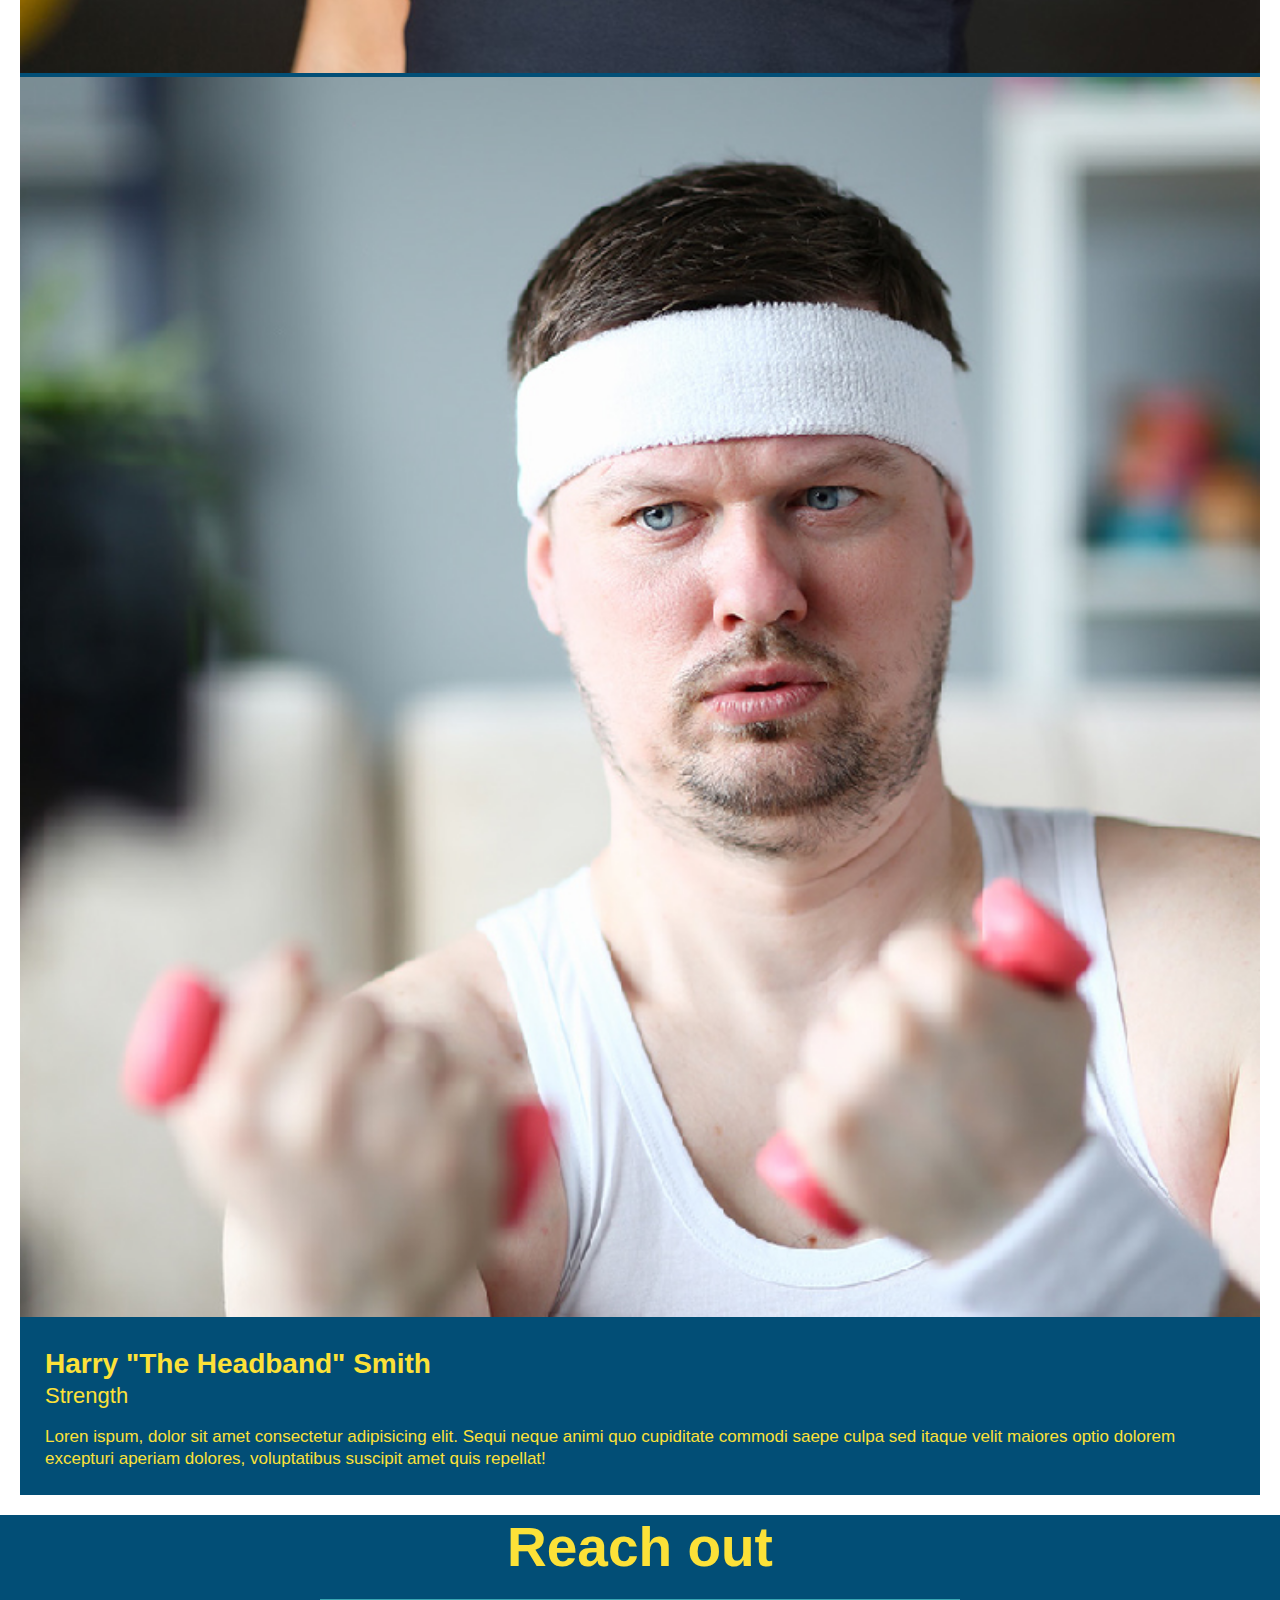
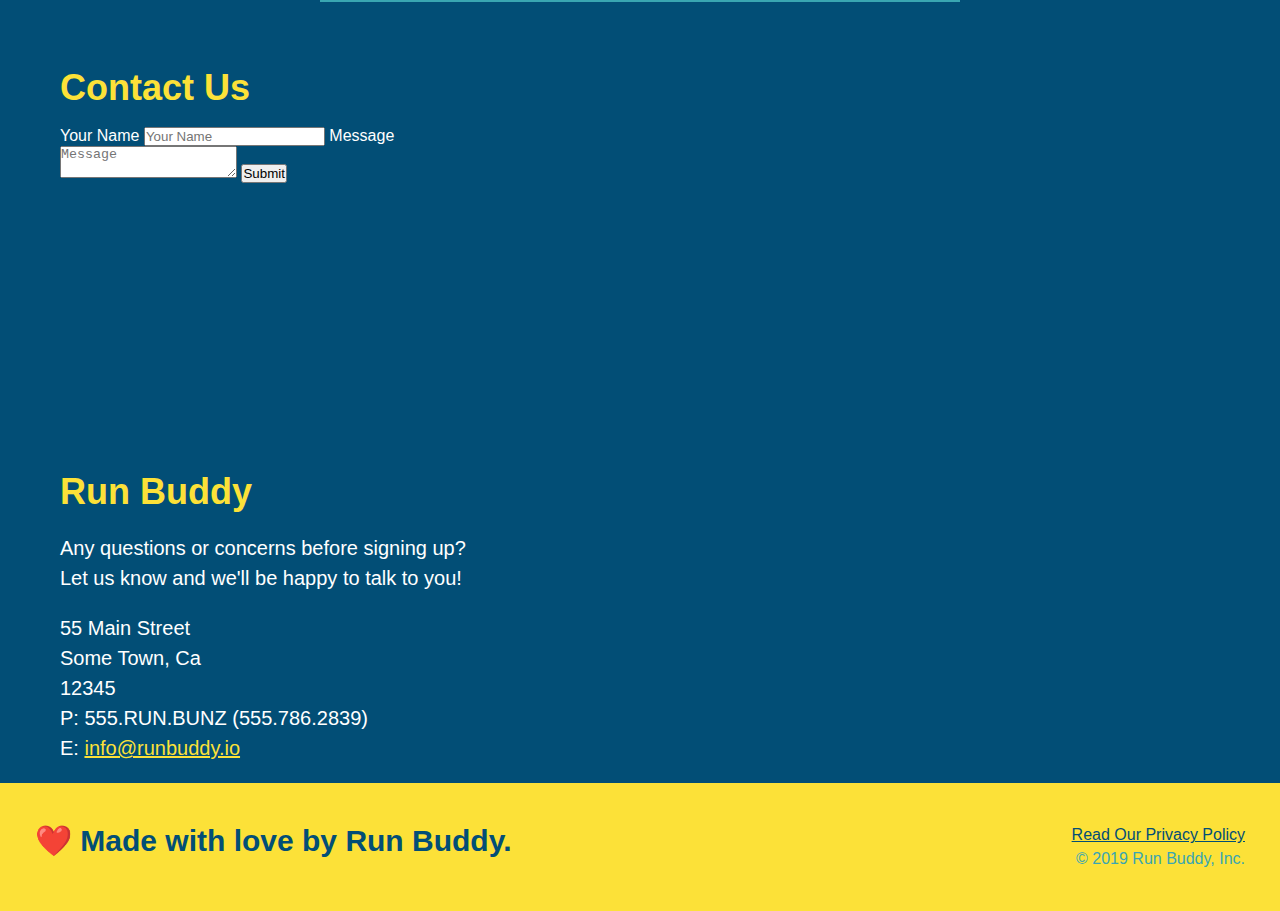
==== commit 7cd7fcb3: "Still flexbox" ====
--- a/index.html
+++ b/index.html
@@ -133,45 +133,42 @@
         </div>
     </section>
 
-    <section id="your-trainers" class="trainers">
+    <section id="your-trainers" >
         <h2 class="section-title primary-border">
             Meet the trainers
         </h2>
-        <article class="trainer">
-            <img src=" ./assets/images/trainer-1.jpg" alt="Arron Stephens in his workout clothes, ready to pump iron" />
-            <div class="trainer-bio text-left">
-                <h3>Arron Stephens</h3>
-                <h4>Speed / Strength</h4>
-                <p>
-                    Loren ispum, dolor sit amet consectetur adipisicing elit.  Sequi neque animi quo cupiditate commodi saepe culpa sed
-                    itaque velit maiores optio dolorem excepturi aperiam dolores, voluptatibus suscipit amet quis repellat!
-                </p>
-            </div>
-        </article>
-
-        <article class="trainer">                
-            <div class="trainer-bio text-right">
-                <h3>Joanna Gill</h3>
-                <h4>Endurance</h4>
-                <p>
-                    Loren ispum, dolor sit amet consectetur adipisicing elit.  Sequi neque animi quo cupiditate commodi saepe culpa sed
-                    itaque velit maiores optio dolorem excepturi aperiam dolores, voluptatibus suscipit amet quis repellat!
-                </p>
-            </div> 
-            <img src="./assets/images/trainer-2.jpg" alt="Joanna Gill colling off after a workout" />    
-        </article>
-
-        <article class="trainer">
-            <img src="./assets/images/trainer-3.jpg" alt="Harry Smith wearing a headband and ligting comically small pink weights" />
-            <div class="trainer-bio text-left">
-                <h3>Harry "The Headband" Smith</h3>
-                <h4>Strength</h4>
-                <p>
-                    Loren ispum, dolor sit amet consectetur adipisicing elit.  Sequi neque animi quo cupiditate commodi saepe culpa sed
-                    itaque velit maiores optio dolorem excepturi aperiam dolores, voluptatibus suscipit amet quis repellat!
-                </p>
-            </div>     
-        </article>
+        <div class="trainers">
+            <article class="trainer">
+                <img src=" ./assets/images/trainer-1.jpg" alt="Arron Stephens in his workout clothes, ready to pump iron" />
+                <div class="trainer-bio">
+                    <h3 class="trainer-name">Arron Stephens</h3>
+                    <h4 class="trainer-role">Speed / Strength</h4>
+                    <p>
+                        Loren ispum, dolor sit amet consectetur adipisicing elit.  Sequi neque animi quo cupiditate commodi saepe culpa sed
+                        itaque velit maiores optio dolorem excepturi aperiam dolores, voluptatibus suscipit amet quis repellat!
+                    </p>
+                </div>
+                <div class="trainer-bio">
+                    <h3 class="trainer-name">Joanna Gill</h3>
+                    <h4 class="trainer-role">Endurance</h4>
+                    <p>
+                        Loren ispum, dolor sit amet consectetur adipisicing elit.  Sequi neque animi quo cupiditate commodi saepe culpa sed
+                        itaque velit maiores optio dolorem excepturi aperiam dolores, voluptatibus suscipit amet quis repellat!
+                    </p>
+                </div> 
+                <img src="./assets/images/trainer-2.jpg" alt="Joanna Gill colling off after a workout" />    
+
+                <img src="./assets/images/trainer-3.jpg" alt="Harry Smith wearing a headband and ligting comically small pink weights" />
+                <div class="trainer-bio">
+                    <h3 class="trainer-name">Harry "The Headband" Smith</h3>
+                    <h4 class="trainer-role">Strength</h4>
+                    <p>
+                        Loren ispum, dolor sit amet consectetur adipisicing elit.  Sequi neque animi quo cupiditate commodi saepe culpa sed
+                        itaque velit maiores optio dolorem excepturi aperiam dolores, voluptatibus suscipit amet quis repellat!
+                    </p>
+                </div>     
+            </article>
+        </div>
     </section>
 
     <!--Contact Section-->
--- a/assets/css/style.css
+++ b/assets/css/style.css
@@ -224,39 +224,42 @@
     border-color: #39a6b2;
 }
 
+.trainers {
+    width: 100%;
+    margin: 0 auto;
+    display: flex;
+    flex-wrap: wrap;
+    justify-content: space-around;
+}
+
 .trainer {
-    width: 900px;
-    margin: 0 auto 30px auto;
+    margin: 20px;
     background: #024e76;
     color: #fce138;
-    overflow: auto;
+    flex: 1;
 }
 
 .trainer img {
-    width: 35%;
-    float: left;
+    width: 100%;
 }
 
 .trainer-bio {
-    padding: 35px;
-    float: left;
-    width: 65%;
+    padding: 25px;
+    line-height: 1.3;
 }
 
 .trainer-bio h3 {
-    font-size: 32px;
-    margin-bottom: 8px;
+    font-size: 28px;
 }
 
 .trainer-bio h4 {
     font-weight: lighter;
-    font-size: 26px;
-    margin-bottom: 25px;
+    font-size: 22px;
+    margin-bottom: 15px;
 }
 
 .trainer-bio p {
     font-size: 17px;
-    line-height: 1.3;
 }
 
 .contact {
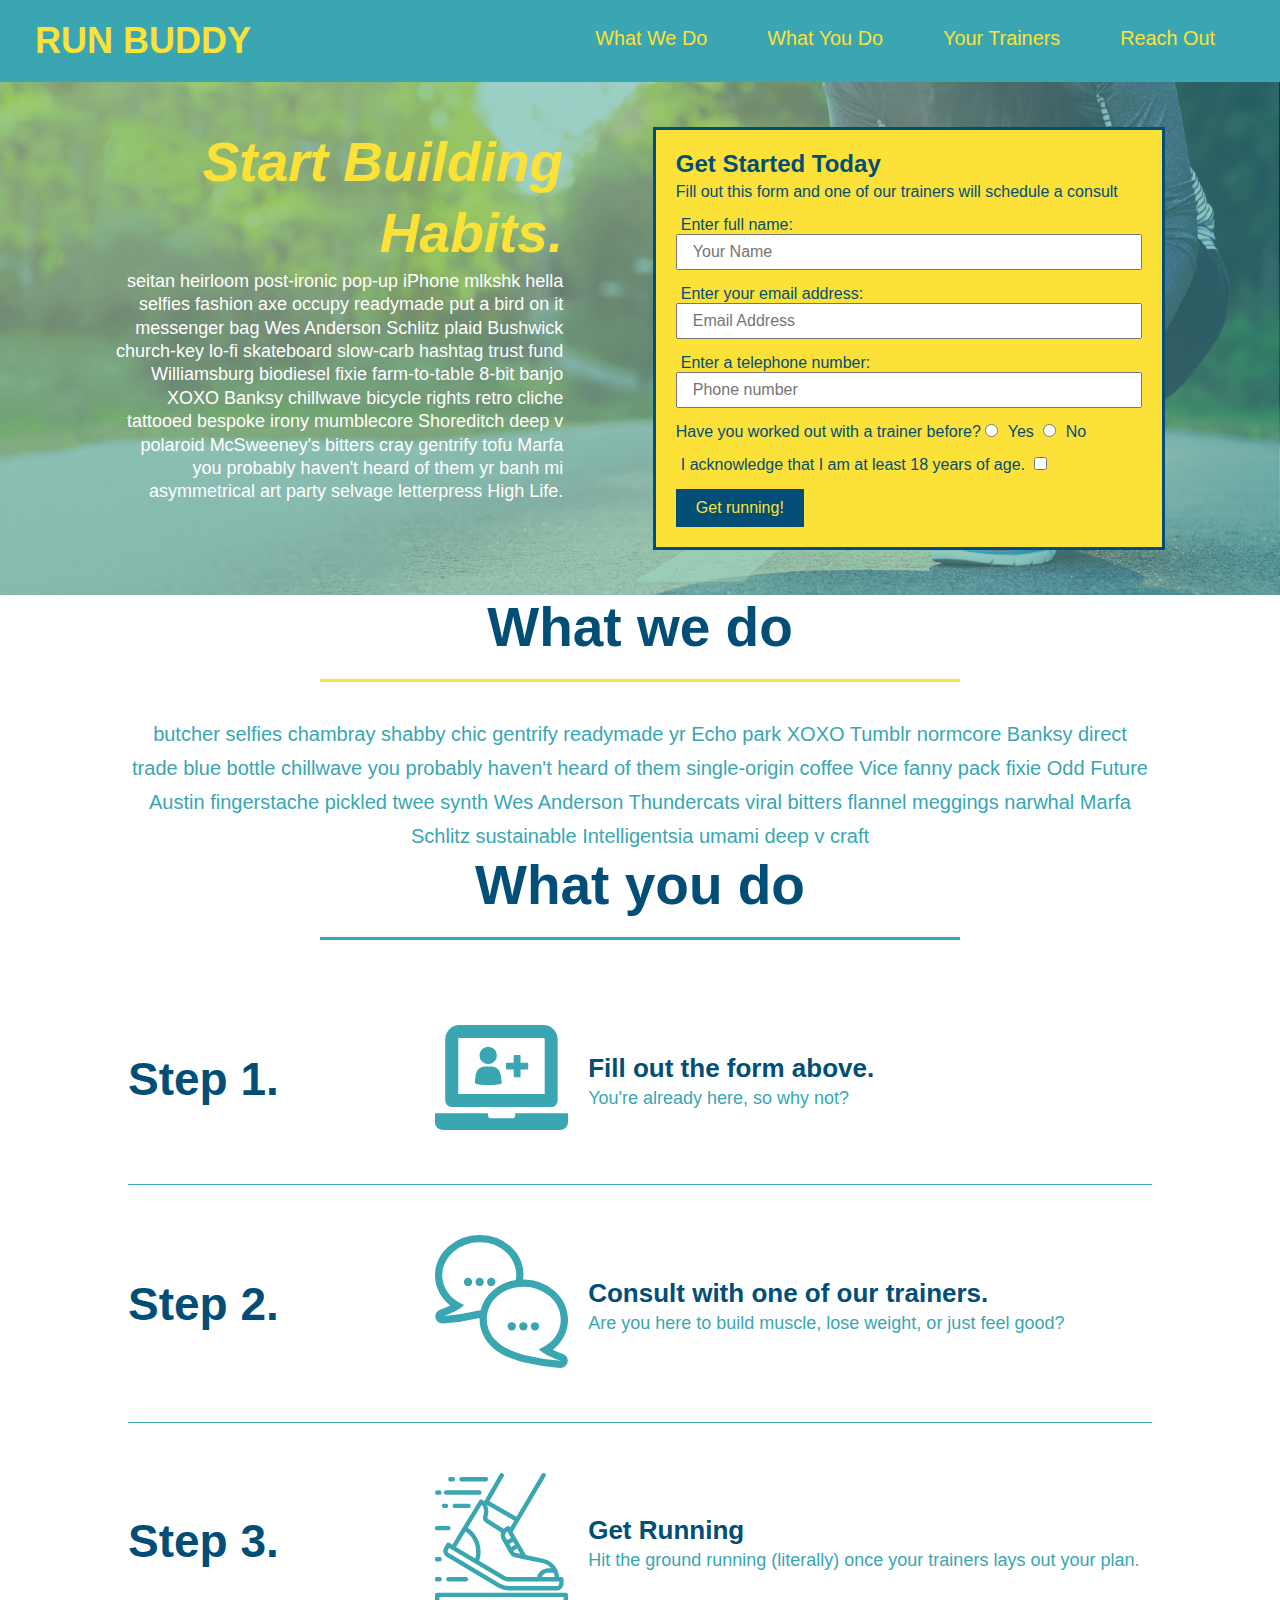
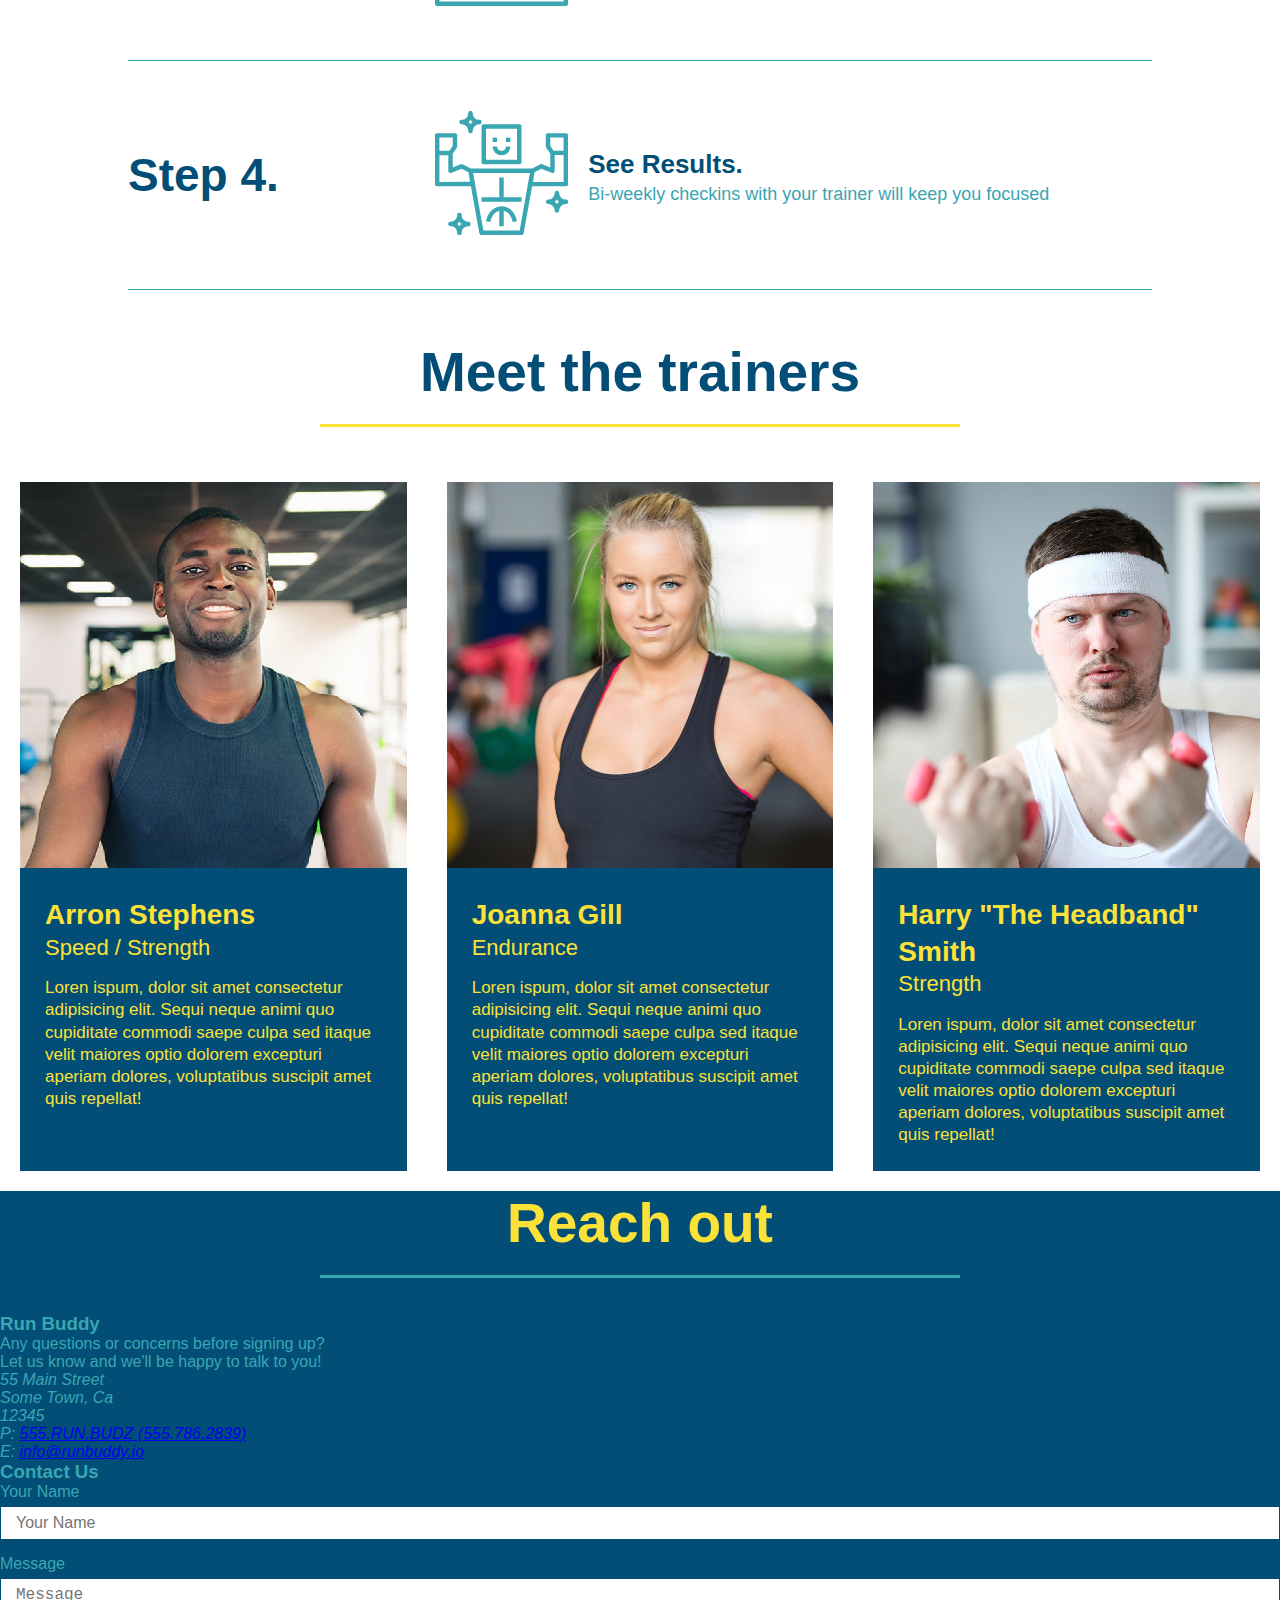
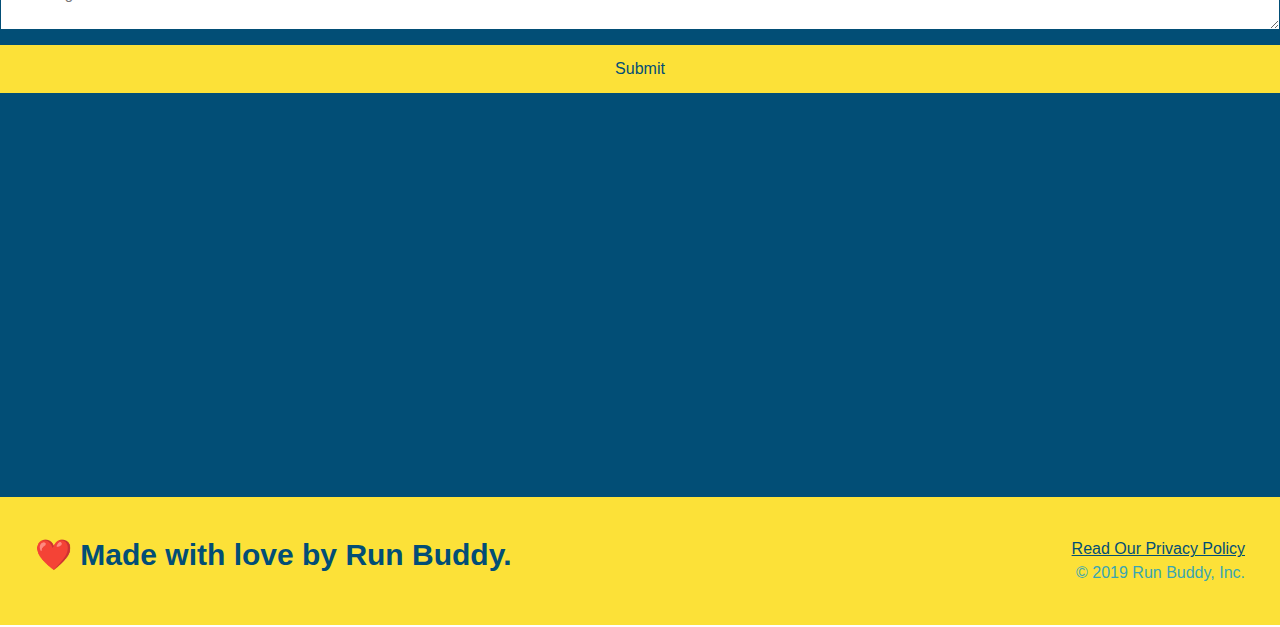
==== commit 2077c34c: "Almost done" ====
--- a/index.html
+++ b/index.html
@@ -29,13 +29,15 @@
         </nav>
     </header>
 
+    <!--Hero/Jumbotron-->
     <section class="hero">
-        <div>
+        <div class="hero-cta">
             <h2>Start Building Habits.</h2>
             <p>
                 seitan heirloom post-ironic pop-up iPhone mlkshk hella selfies fashion axe occupy readymade put a bird on it messenger bag Wes Anderson Schlitz plaid Bushwick church-key lo-fi skateboard slow-carb hashtag trust fund Williamsburg biodiesel fixie farm-to-table 8-bit banjo XOXO Banksy chillwave bicycle rights retro cliche tattooed bespoke irony mumblecore Shoreditch deep v polaroid McSweeney's bitters cray gentrify tofu Marfa you probably haven't heard of them yr banh mi asymmetrical art party selvage letterpress High Life.
             </p>
         </div>
+
         <div class="hero-form">
             <h3>Get Started Today</h3>
             <p>Fill out this form and one of our trainers will schedule a consult</p>
@@ -67,9 +69,13 @@
         </div>
     </section>
 
+    <!--What we do-->
     <section id="what-we-do" class="intro">
         <div class="flex-row">
             <h2 class="section-title primary-border">What we do</h2>
+        </div>
+
+        <div class="flex-row">
             <p>
                 butcher selfies chambray shabby chic gentrify readymade yr Echo park XOXO Tumblr normcore Banksy direct trade blue bottle chillwave you probably haven't heard of them single-origin coffee Vice fanny pack fixie Odd Future Austin fingerstache pickled twee synth Wes Anderson Thundercats viral bitters flannel meggings narwhal Marfa Schlitz sustainable Intelligentsia umami deep v craft                
             </p>
@@ -78,7 +84,9 @@
 
     <!--Steps section-->
     <section id="what-you-do" class="steps">
-        <h2 class="section-title secondary-border">What you do</h2>
+        <div class="flex-row">
+            <h2 class="section-title secondary-border">What you do</h2>
+        </div>
 
         <div class="step">
             <h3>Step 1.</h3>
@@ -133,6 +141,7 @@
         </div>
     </section>
 
+    <!--Meet the-->
     <section id="your-trainers" >
         <h2 class="section-title primary-border">
             Meet the trainers
@@ -148,6 +157,10 @@
                         itaque velit maiores optio dolorem excepturi aperiam dolores, voluptatibus suscipit amet quis repellat!
                     </p>
                 </div>
+            </article>
+
+            <article class="trainer">                        
+                <img src="./assets/images/trainer-2.jpg" alt="Joanna Gill colling off after a workout" />
                 <div class="trainer-bio">
                     <h3 class="trainer-name">Joanna Gill</h3>
                     <h4 class="trainer-role">Endurance</h4>
@@ -155,9 +168,10 @@
                         Loren ispum, dolor sit amet consectetur adipisicing elit.  Sequi neque animi quo cupiditate commodi saepe culpa sed
                         itaque velit maiores optio dolorem excepturi aperiam dolores, voluptatibus suscipit amet quis repellat!
                     </p>
-                </div> 
-                <img src="./assets/images/trainer-2.jpg" alt="Joanna Gill colling off after a workout" />    
-
+                </div>
+            </article>  
+
+            <article class="trainer">
                 <img src="./assets/images/trainer-3.jpg" alt="Harry Smith wearing a headband and ligting comically small pink weights" />
                 <div class="trainer-bio">
                     <h3 class="trainer-name">Harry "The Headband" Smith</h3>
@@ -172,40 +186,47 @@
     </section>
 
     <!--Contact Section-->
-    <section id="reach-out" class="contact">                
-        <h2 class="section-title secondary-border">Reach out</h2>        
-        <section class="contact-info">
-            <div>
-                <h3>Contact Us</h3>
-                <form>
-                    <label for="contact-name">Your Name</label>
-                    <input type="text" id="contact-name" placeholder="Your Name">
-
-                    <label for="contact-message">Message</label>
-                    <textarea id="contact-message" placeholder="Message"></textarea>
-
-                    <button type="submit">Submit</button>
-                </form>
-            </div>
-            <iframe src="https://www.google.com/maps/embed?pb=!1m18!1m12!1m3!1d3591.5633227837093!2d-80.25014992074244!3d25.817976683691512!2m3!1f0!2f0!3f0!3m2!1i1024!2i768!4f13.1!3m3!1m2!1s0x88d9b0cf479ee2b5%3A0x51ea0a88c79c126c!2s3171%20NW%2048th%20St%2C%20Miami%2C%20FL%2033142!5e0!3m2!1sen!2sus!4v1623701384629!5m2!1sen!2sus"
-            width="400" height="400" style="border:0;" allowfullscreen="" loading="lazy"></iframe>
-            <div>
+    <section id="reach-out" class="contact">  
+        <div class="flex-row">              
+            <h2 class="section-title secondary-border">Reach out</h2>
+        </div>
+
+        <div class="contact-info">
+            </div>
                 <h3>Run Buddy</h3>
                 <p>
                     Any questions or concerns before signing up?
                     <br />
                     Let us know and we'll be happy to talk to you!
                 </p>
+
                 <address>
                     55 Main Street <br />
                     Some Town, Ca <br />
                     12345 <br />
-                    P: 555.RUN.BUNZ (555.786.2839) <br />
+                    P: <a href="tel:555.783.2839">555.RUN.BUDZ (555.786.2839) </a><br />
                     E: <a href="mailto:infor@runbuddy.io">info@runbuddy.io</a>
-                </address>                    
-            </div>            
-        </section>
-    </section>
+                </address>
+            </div>
+
+            <div class="contact-form">
+                <h3>Contact Us</h3>
+                <form>
+                    <label for="contact-name">Your Name</label>
+                    <input type="text" id="contact-name" placeholder="Your Name">
+
+                    <label for="contact-message">Message</label>
+                    <textarea id="contact-message" placeholder="Message"></textarea>
+
+                    <button type="submit">Submit</button>
+                </form>
+            </div>                
+                
+            <iframe src="https://www.google.com/maps/embed?pb=!1m18!1m12!1m3!1d3591.5633227837093!2d-80.25014992074244!3d25.817976683691512!2m3!1f0!2f0!3f0!3m2!1i1024!2i768!4f13.1!3m3!1m2!1s0x88d9b0cf479ee2b5%3A0x51ea0a88c79c126c!2s3171%20NW%2048th%20St%2C%20Miami%2C%20FL%2033142!5e0!3m2!1sen!2sus!4v1623701384629!5m2!1sen!2sus"
+            width="400" height="400" style="border:0;" allowfullscreen="" loading="lazy"></iframe>                        
+        </div>
+    </section>
+
 <!--Footer section-->
     <footer>
         <h2>❤️ Made with love by Run Buddy.</h2>
--- a/assets/css/style.css
+++ b/assets/css/style.css
@@ -47,6 +47,7 @@
     font-size: 1.55vw;
 }
 
+/* footer */
 footer {
     background: #fce138;
     width: 100%;
@@ -71,7 +72,8 @@
     color: #024e76;
 }
 
-.setion {
+/* sections tags */
+.section {
     padding: 60px;
 }
 
@@ -154,6 +156,7 @@
     margin: 0 auto;
 }
 
+/* Steps */
 .step {
     margin: 50px auto;
     padding-bottom: 50px;
@@ -164,11 +167,11 @@
     align-items: center;
     justify-content: space-between;
 }
-
+/*
 .steps {
     background: #fce138;
 }
-
+*/
 .step h3 {
     color: #024e76;
     font-size: 46px;
@@ -206,6 +209,7 @@
     max-width: 100%;
 }
 
+/* Section style */
 .section-title {
     font-size: 55px;
     color: #024e76;
@@ -224,6 +228,7 @@
     border-color: #39a6b2;
 }
 
+/* Trainers start */
 .trainers {
     width: 100%;
     margin: 0 auto;
@@ -261,7 +266,9 @@
 .trainer-bio p {
     font-size: 17px;
 }
-
+/* Trainers end */
+
+/* Contact start */
 .contact {
     background: #024e76;
 }
@@ -270,36 +277,62 @@
     color: #fce138;
 }
 
+.contact-info {
+    display: flex;
+    justify-content: space-between;
+    flex-wrap: wrap;
+}
+
+.contact-info > * {
+    flex: 1;
+    margin: 15px;
+}
+
 .contact-info iframe{
-    width: 400px;
     height: 400px;
 }
 
 .contact-info div {
-    width: 410px;
-    display: inline-block;
-    vertical-align: top;
-    text-align: left;
-    margin: 30px 0 0 60px;
     color: white;
 }
 
 .contact-info h3 {
     color: #fce138;
     font-size: 36px;
-    margin-bottom: 18px;
 }
 
 .contact-info p, 
 .contact-info address {
     margin: 20px 0;
     line-height: 1.5;
-    font-size: 20px;
+    font-size: 16px;
     font-style: normal;
 }
 
 .contact-info a {
     color: #fce138;
+}
+
+.contact-form input, 
+.contact-form textarea {
+    border: 1px solid #024e76;
+    display: block;
+    padding: 7px 15px;
+    font-size: 16px;
+    color: #024e76;
+    width: 100%;
+    margin-bottom: 15px;
+    margin-top: 5px;
+}
+
+.contact-form button {
+    width: 100%;
+    border: none;
+    background: #fce138;
+    color: #024e76;
+    text-align: center;
+    padding: 15px 0;
+    font-size: 16px;
 }
 
 .text-left {
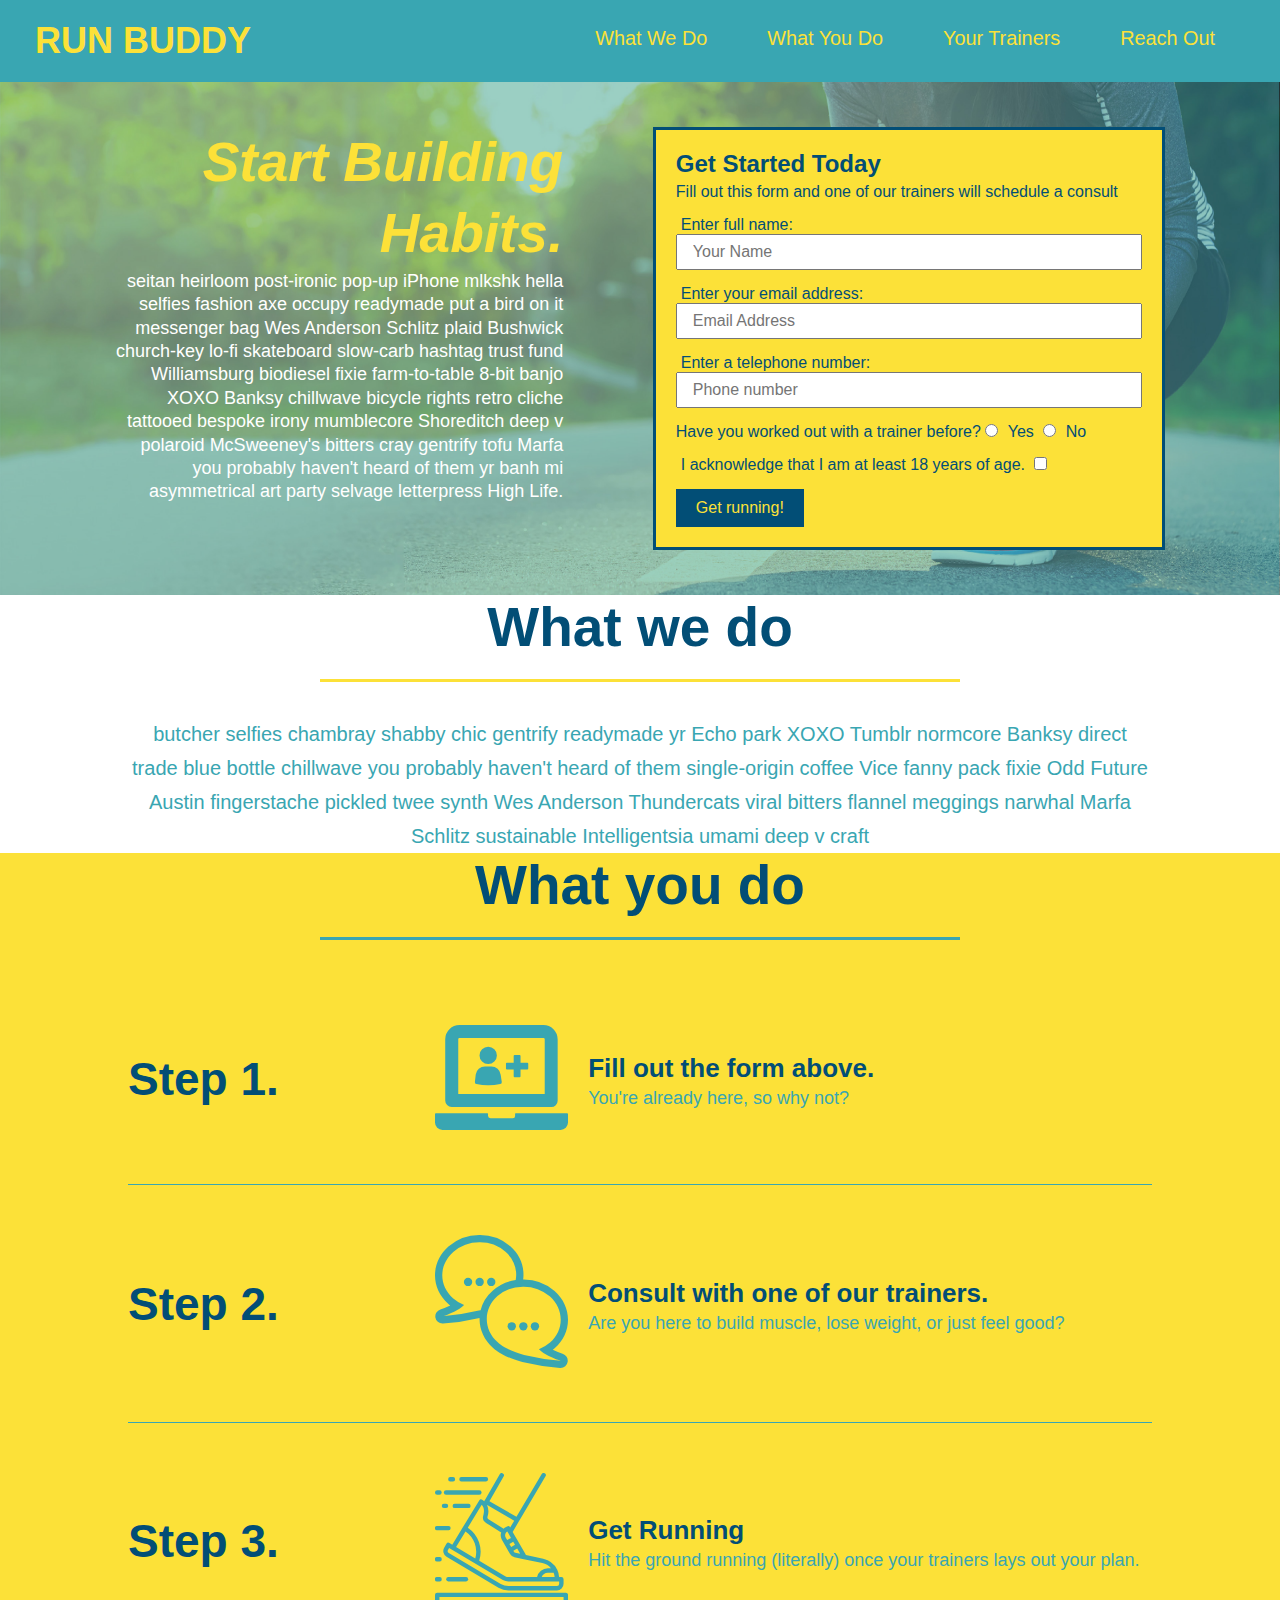
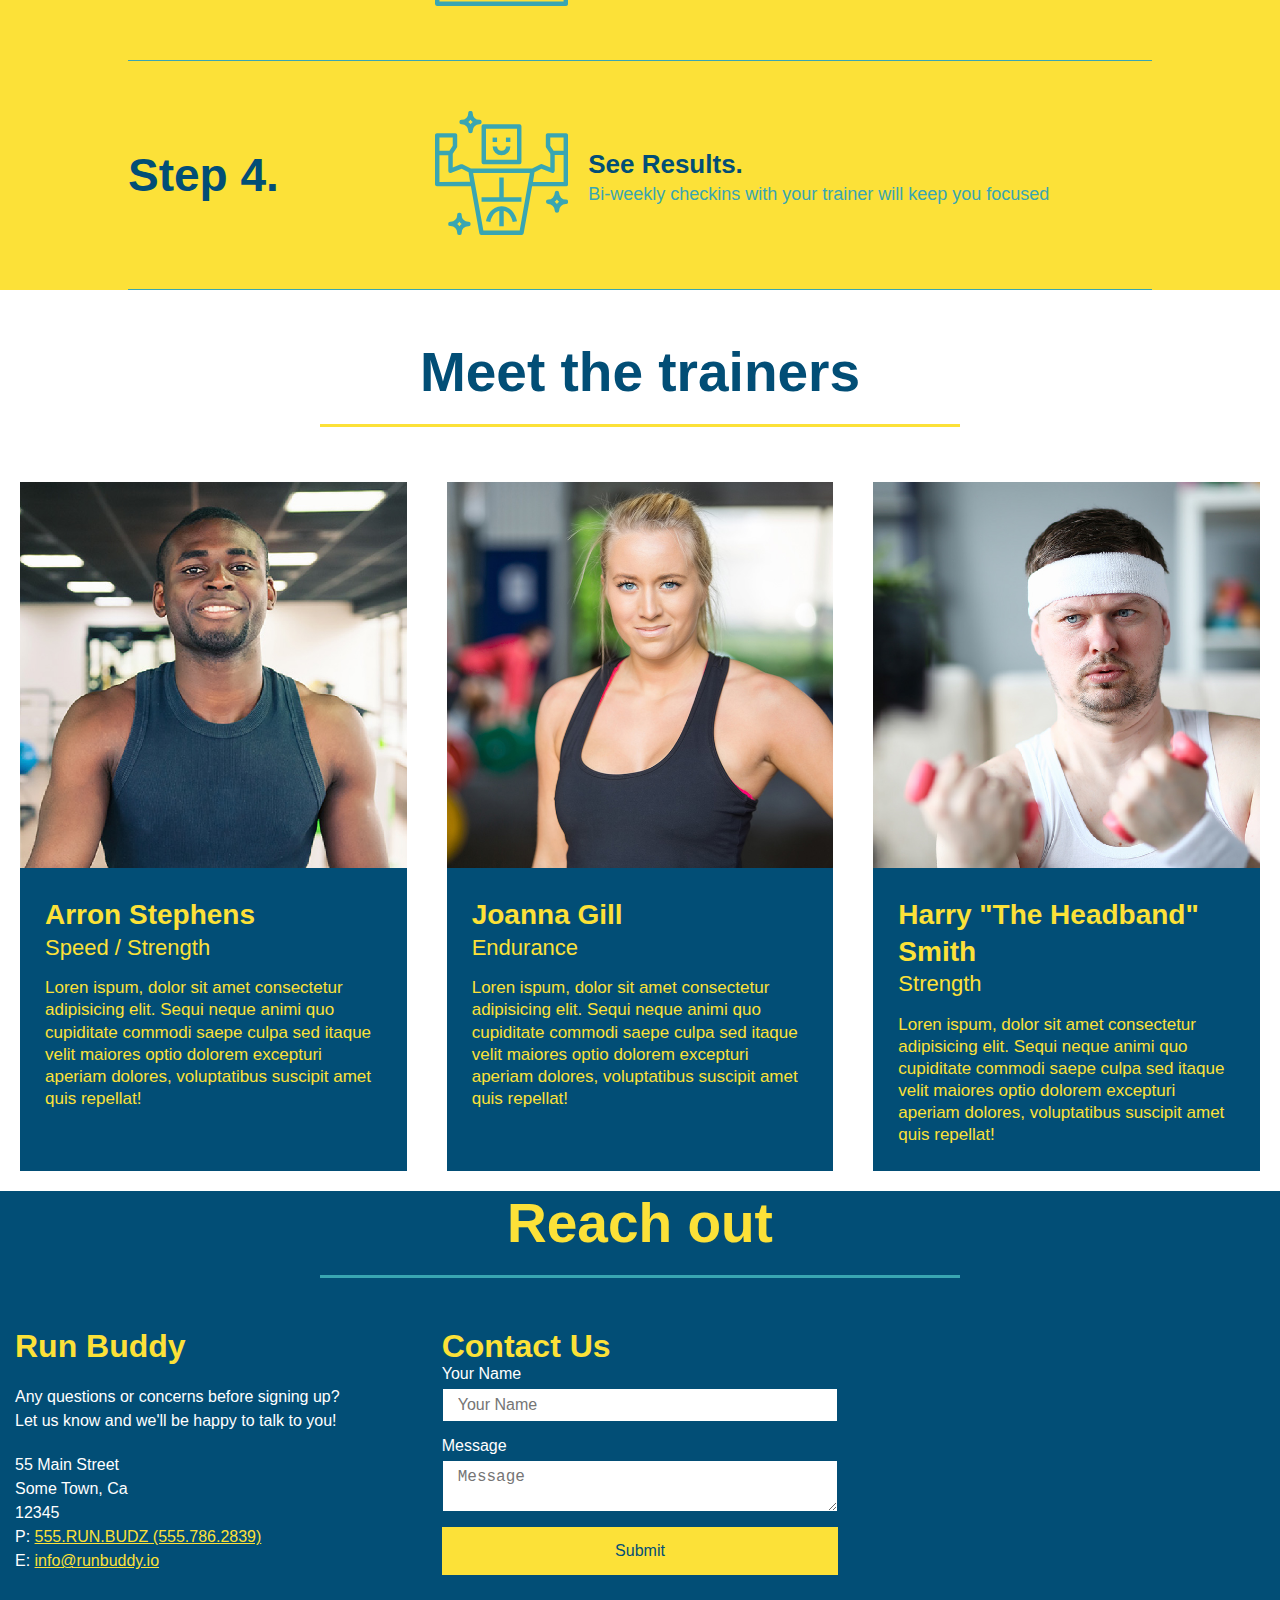
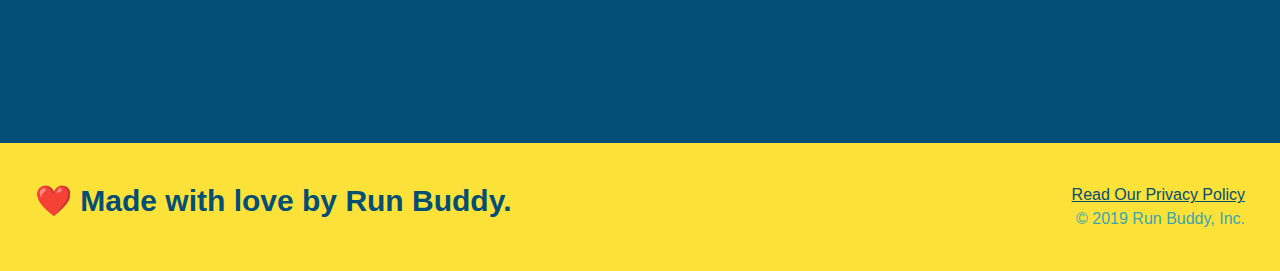
==== commit 09e0965d: "Done" ====
--- a/index.html
+++ b/index.html
@@ -190,20 +190,20 @@
         <div class="flex-row">              
             <h2 class="section-title secondary-border">Reach out</h2>
         </div>
-
+        
         <div class="contact-info">
-            </div>
+            <div>
                 <h3>Run Buddy</h3>
                 <p>
                     Any questions or concerns before signing up?
-                    <br />
+                    <br>
                     Let us know and we'll be happy to talk to you!
                 </p>
 
                 <address>
-                    55 Main Street <br />
-                    Some Town, Ca <br />
-                    12345 <br />
+                    55 Main Street <br>
+                    Some Town, Ca <br>
+                    12345 <br>
                     P: <a href="tel:555.783.2839">555.RUN.BUDZ (555.786.2839) </a><br />
                     E: <a href="mailto:infor@runbuddy.io">info@runbuddy.io</a>
                 </address>
@@ -222,8 +222,8 @@
                 </form>
             </div>                
                 
-            <iframe src="https://www.google.com/maps/embed?pb=!1m18!1m12!1m3!1d3591.5633227837093!2d-80.25014992074244!3d25.817976683691512!2m3!1f0!2f0!3f0!3m2!1i1024!2i768!4f13.1!3m3!1m2!1s0x88d9b0cf479ee2b5%3A0x51ea0a88c79c126c!2s3171%20NW%2048th%20St%2C%20Miami%2C%20FL%2033142!5e0!3m2!1sen!2sus!4v1623701384629!5m2!1sen!2sus"
-            width="400" height="400" style="border:0;" allowfullscreen="" loading="lazy"></iframe>                        
+            <iframe src="https://www.google.com/maps/embed?pb=!1m14!1m12!1m3!1d12182.30520634488!2d-74.0652613!3d40.2407219!2m3!1f0!2f0!3f0!3m2!1i1024!2i768!4f13.1!5e0!3m2!1sen!2sus!4v1561060983193!5m2!1sen!2sus"
+            frameborder="0" style="border:0" allowfullscreen></iframe>                        
         </div>
     </section>
 
--- a/assets/css/style.css
+++ b/assets/css/style.css
@@ -167,11 +167,11 @@
     align-items: center;
     justify-content: space-between;
 }
-/*
+
 .steps {
-    background: #fce138;
-}
-*/
+    background-color: #fce138;
+}
+
 .step h3 {
     color: #024e76;
     font-size: 46px;
@@ -277,10 +277,11 @@
     color: #fce138;
 }
 
+
 .contact-info {
-    display: flex;
-    justify-content: space-between;
-    flex-wrap: wrap;
+  display: flex;
+  justify-content: space-between;
+  flex-wrap: wrap;
 }
 
 .contact-info > * {
@@ -288,51 +289,49 @@
     margin: 15px;
 }
 
-.contact-info iframe{
-    height: 400px;
+.contact-info iframe {
+  height: 400px;
 }
 
 .contact-info div {
-    color: white;
+  color: white;
 }
 
 .contact-info h3 {
-    color: #fce138;
-    font-size: 36px;
-}
-
-.contact-info p, 
-.contact-info address {
-    margin: 20px 0;
-    line-height: 1.5;
-    font-size: 16px;
-    font-style: normal;
+  color: #fce138;
+  font-size: 32px;
+}
+
+.contact-info p, .contact-info address {
+  margin: 20px 0;
+  line-height: 1.5;
+  font-size: 16px;
+  font-style: normal;
+}
+
+.contact-form input, .contact-form textarea {
+  border: 1px solid #024e76;
+  display: block;
+  padding: 7px 15px;
+  font-size: 16px;
+  color: #024e76;
+  width: 100%;
+  margin-bottom: 15px;
+  margin-top: 5px;
+}
+
+.contact-form button {
+  width: 100%;
+  border: none;
+  background: #fce138;
+  color: #024e76;
+  text-align: center;
+  padding: 15px 0;
+  font-size: 16px;
 }
 
 .contact-info a {
-    color: #fce138;
-}
-
-.contact-form input, 
-.contact-form textarea {
-    border: 1px solid #024e76;
-    display: block;
-    padding: 7px 15px;
-    font-size: 16px;
-    color: #024e76;
-    width: 100%;
-    margin-bottom: 15px;
-    margin-top: 5px;
-}
-
-.contact-form button {
-    width: 100%;
-    border: none;
-    background: #fce138;
-    color: #024e76;
-    text-align: center;
-    padding: 15px 0;
-    font-size: 16px;
+  color: #fce138;
 }
 
 .text-left {
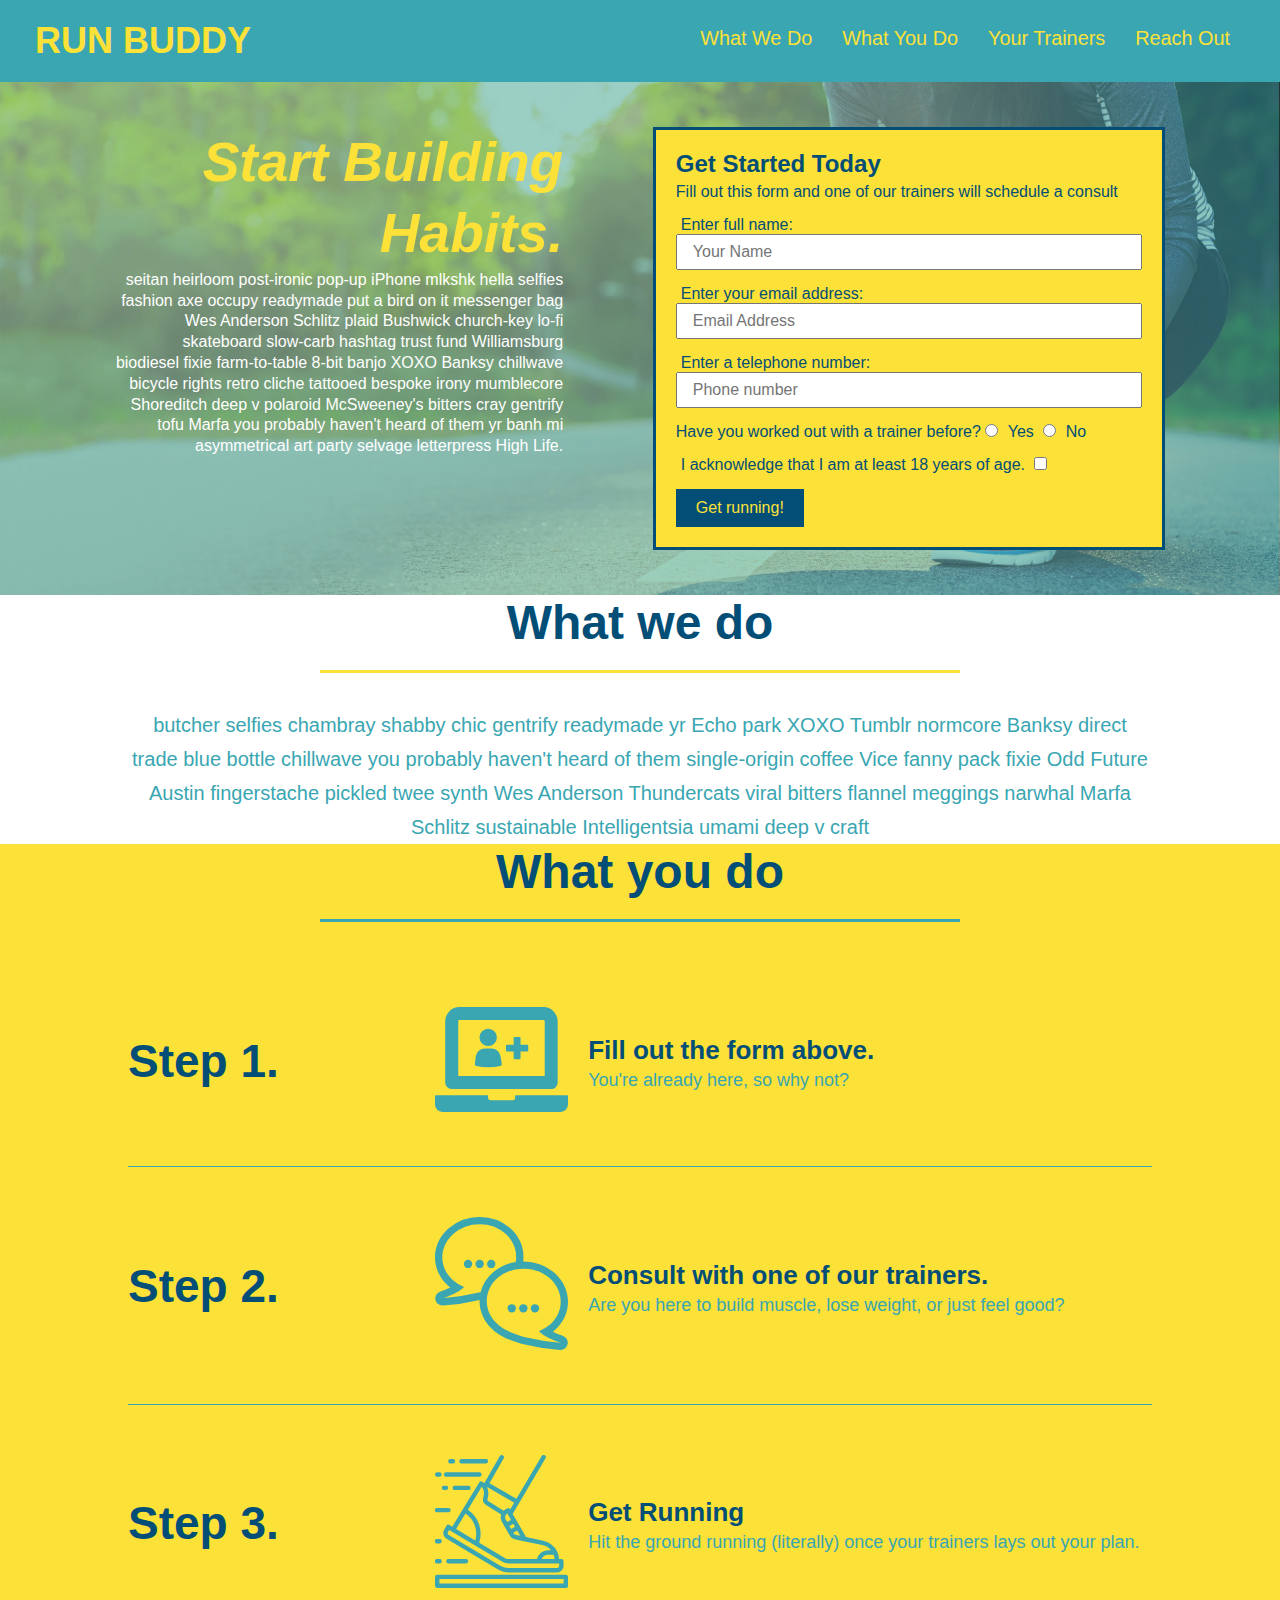
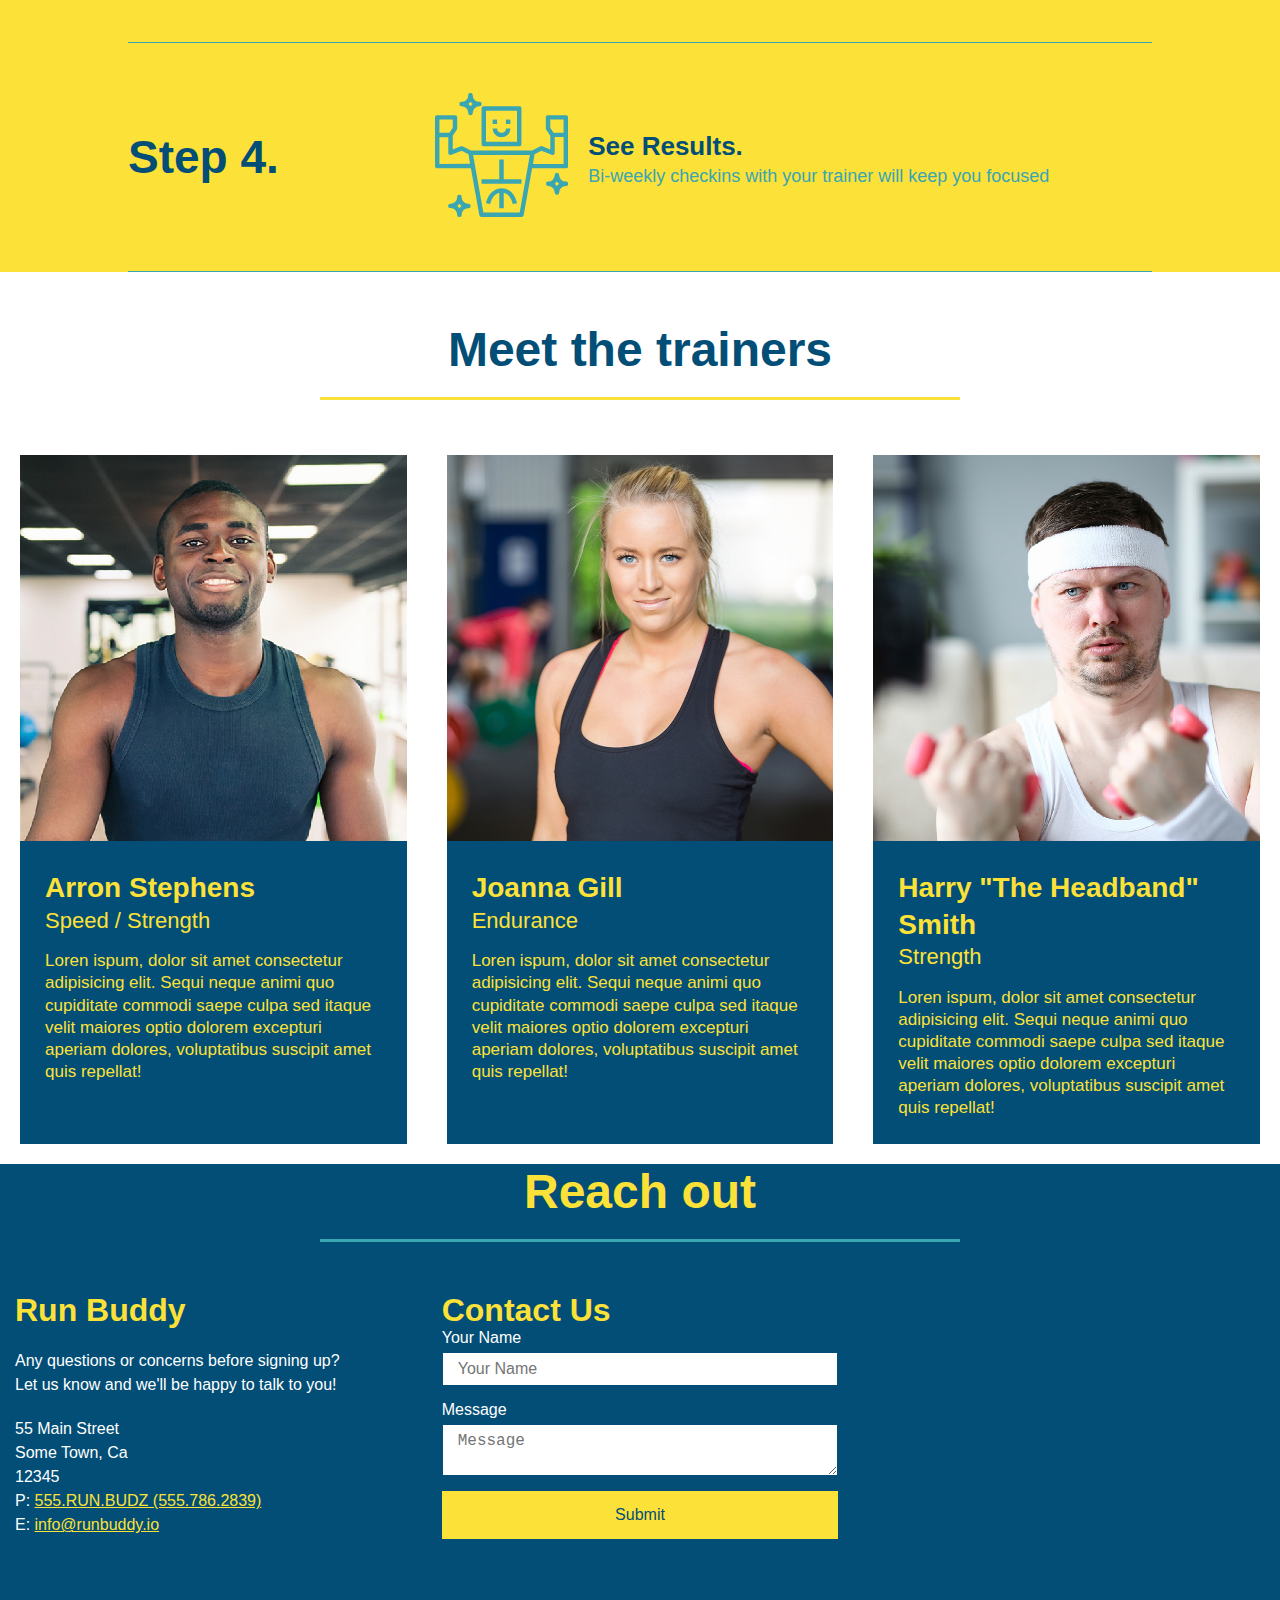
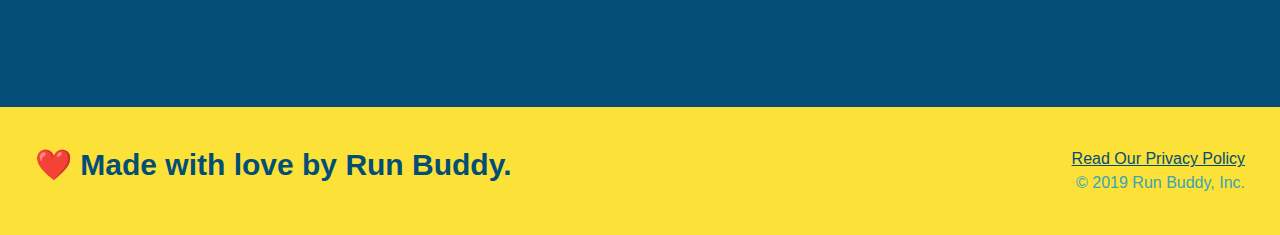
==== commit 02807a31: "Media" ====
--- a/index.html
+++ b/index.html
@@ -3,6 +3,7 @@
 <head>
     <link rel="stylesheet" href="./assets/css/style.css" />
     <meta charset="UTF-8" />
+    <meta>
     <title>Run Buddy</title>
 </head>
 
--- a/assets/css/style.css
+++ b/assets/css/style.css
@@ -42,7 +42,7 @@
 }
 
 header nav ul li a {
-    margin: 0 30px;
+    padding: 10px 15px;
     font-weight: lighter;
     font-size: 1.55vw;
 }
@@ -85,6 +85,7 @@
     display: flex;
     justify-content: center;
     flex-wrap: wrap;
+    align-items: flex-start;
 }
 
 .hero-cta {
@@ -92,7 +93,8 @@
     text-align: right;
     margin: 3.5%;
     color: #fff;
-    font-size: 18px;
+    font-size: 1.2
+    ;
     line-height: 1.3;
 }
 
@@ -211,7 +213,7 @@
 
 /* Section style */
 .section-title {
-    font-size: 55px;
+    font-size: 48px;
     color: #024e76;
     border-bottom: 3px solid;
     text-align: center;
@@ -344,4 +346,114 @@
 
 .flex-row {
     display: flex;
+}
+
+/* Media Queries */
+@media screen and (max-width: 900px) {
+    header {
+        padding-bottom: 0;
+        justify-content: center; 
+    }
+
+    header h1 {
+        width: 100%;
+        text-align: center;
+    }
+
+    header nav ul {
+        margin-top: 20px;
+        width: 100%;
+        justify-content: center;
+    }
+
+    header nav ul li a {
+        font-size: 20px;
+    }
+
+    footer h2, footer div {
+        text-align: center;
+        width: 100%;
+    }
+
+    .hero-cta, .hero-form {
+        width: 100%;
+    }
+
+    .hero-cta {
+        text-align: center;
+    }
+
+    .section-title {
+        width: 80%;
+    }
+
+    .trainer {
+        flex: 0 70%;
+    }
+
+    .contact-info iframe {
+        flex: 1 100%;
+    }
+}
+
+@media screen and (max-width: 768px) {
+    section {
+        padding: 30px 15px;
+      }
+    
+      .step h3 {
+        flex: 1 100%;
+        text-align: center;
+      }
+    
+      .step-info {
+        flex: 2 100%;
+        text-align: center;
+        justify-content: center;
+      }
+    
+      .step-img {
+        flex: 0 32%;
+        margin-right: 0;
+        margin-top: 15px;
+        margin-bottom: 15px;
+      }
+    
+      .step-text {
+        flex: 100%;  
+      }
+}
+
+@media screen and (max-width: 575px) {
+    hero-form button {
+        width: 100%;
+      }
+    
+      .section-title {
+        width: 95%;
+      }
+    
+      .intro p {
+        width: 100%;
+      }
+    
+      .trainer {
+        flex: 0 100%;
+      }
+    
+      .contact-info {
+        text-align: center;
+      }
+    
+      .contact-info > * {
+        flex: 0 100%;
+      }
+
+      .contact-form {
+          order: 3;
+      }
+}
+
+@media screenand  {
+    
 }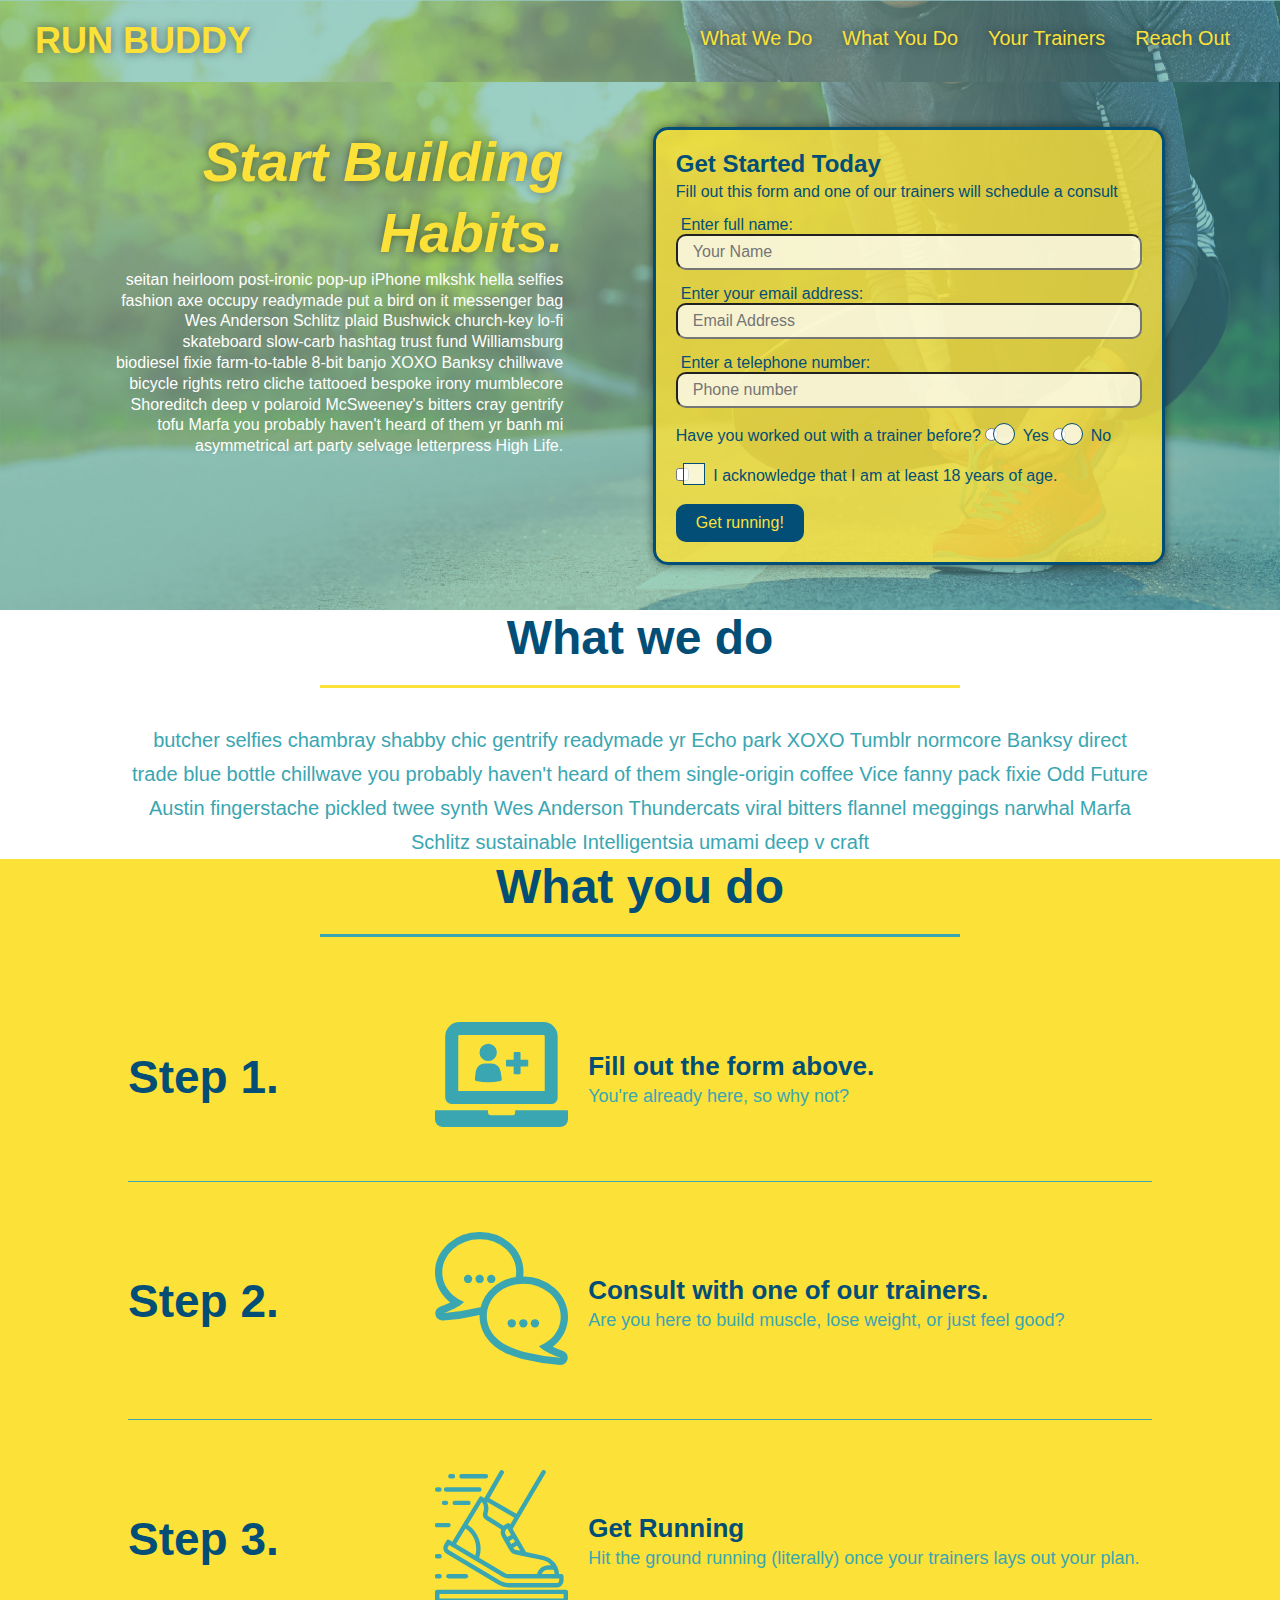
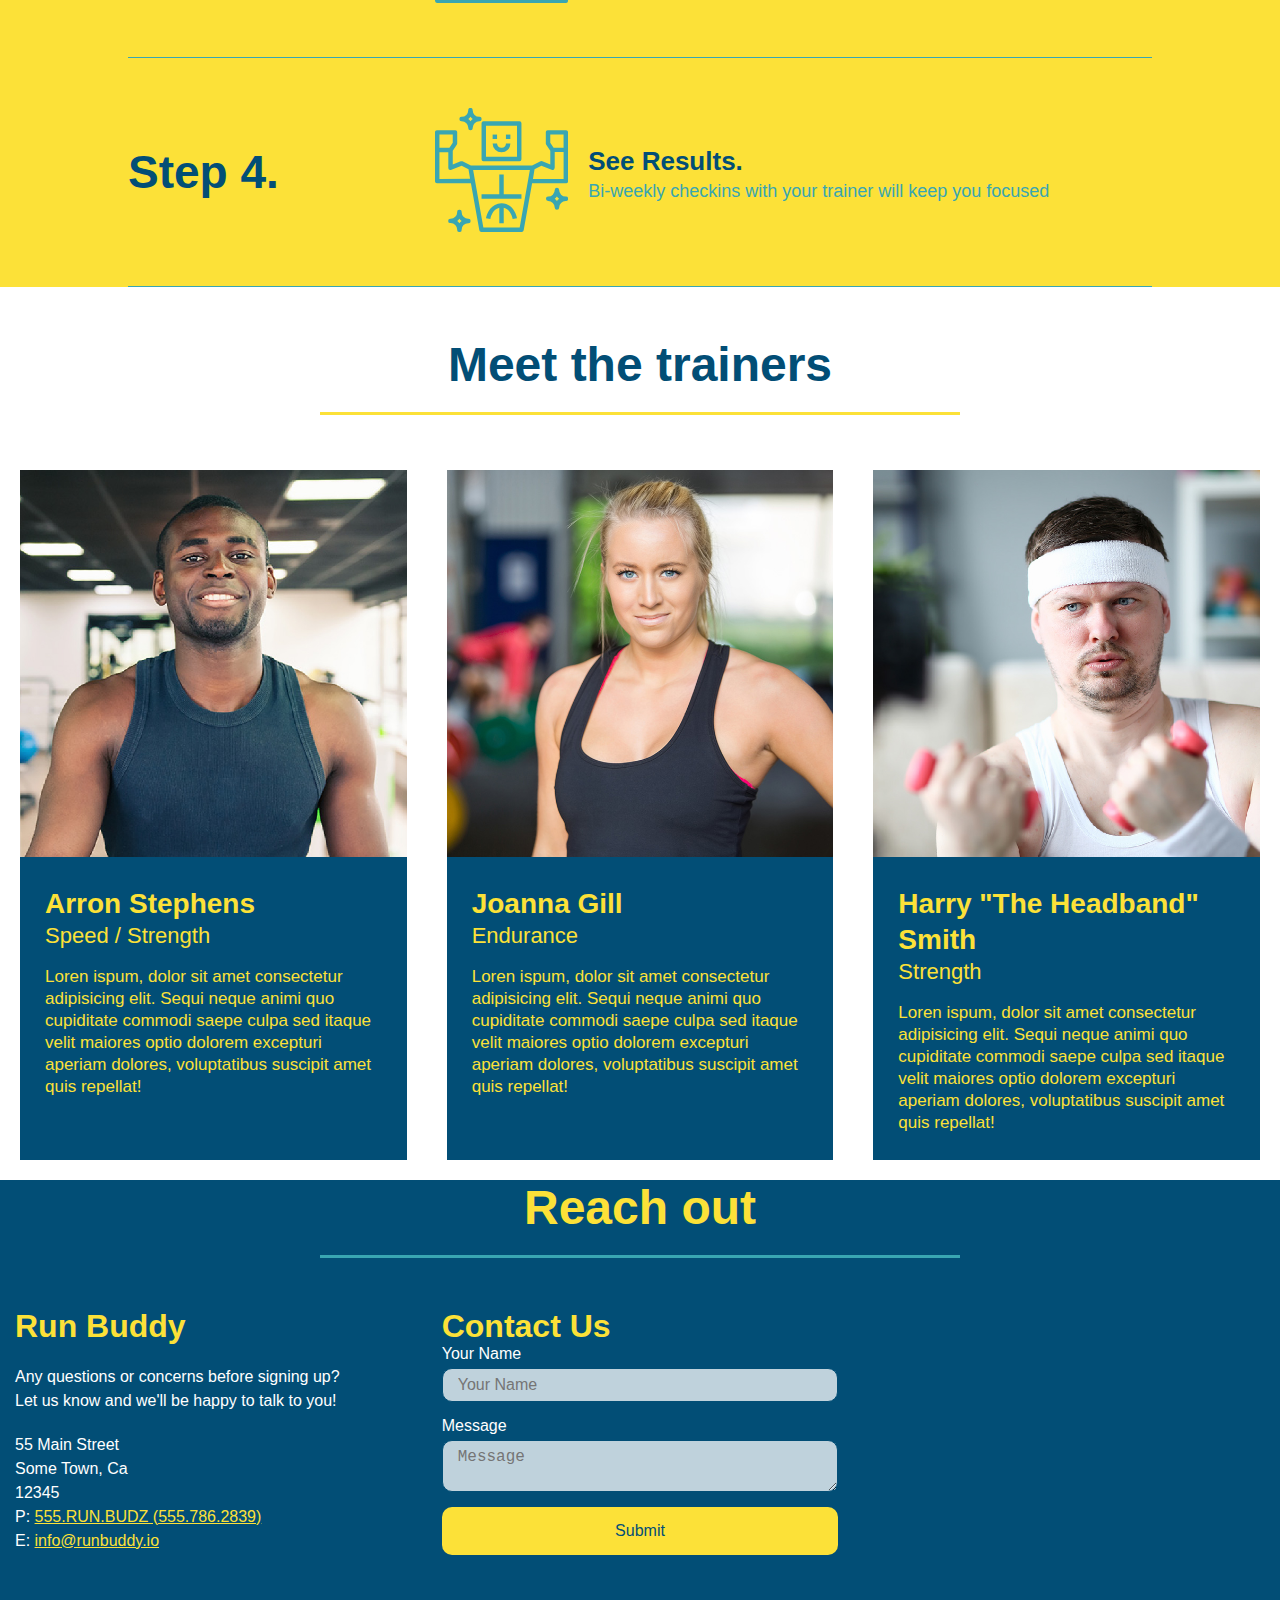
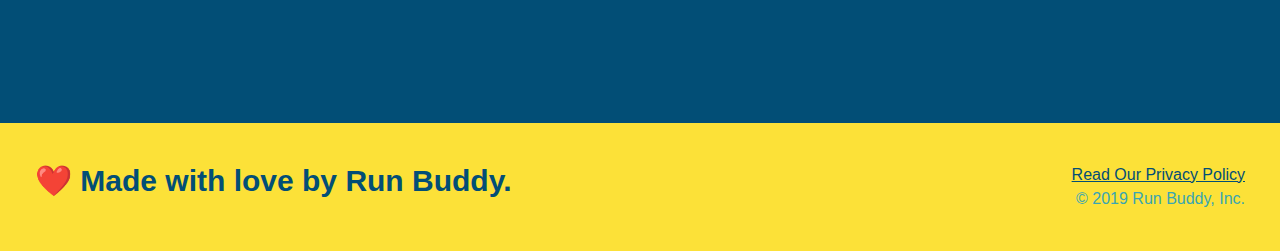
==== commit 5483df9c: "almost" ====
--- a/index.html
+++ b/index.html
@@ -52,16 +52,20 @@
                 <input type="tel" placeholder="Phone number" name="phone" id="phone" class="form-input"/>
                 <p>
                     Have you worked out with a trainer before?
-                    <input type="radio" name="trainer-confirm" id="trainer-yes"/>
-                    <label for="trainer-yes">Yes</label>
-                    <input type="radio" name="trainer-confirm" id="trainer-no"/>
-                    <label for="trainer-no">No</label>
+                    <span class="radio-wrapper">
+                        <input type="radio" name="trainer-confirm" id="trainer-yes"/>
+                        <label for="trainer-yes">Yes</label>
+                    </span>
+                    <span class="radio-wrapper">
+                        <input type="radio" name="trainer-confirm" id="trainer-no"/>
+                        <label for="trainer-no">No</label>
+                    </span>
                 </p>
                 <p>
-                    <label for="checkbox">
-                        I acknowledge that I am at least 18 years of age.
-                    </label>
-                    <input type="checkbox" name="checkpoint1" id="checkbox"/>
+                    <span class="checkbox-wrapper">                        
+                        <input type="checkbox" name="age-confirm" id="checkbox"/>
+                        <label for="checkbox"> I acknowledge that I am at least 18 years of age.</label>
+                    </span>
                 </p>
                 <button type="submit">
                     Get running!
--- a/assets/css/style.css
+++ b/assets/css/style.css
@@ -14,6 +14,22 @@
     display: flex;
     justify-content: space-between;
     flex-wrap: wrap;
+    position: -webkit-sticky;
+    position: sticky;
+    top: 0;
+    background-image: url("../images/flipped-hero-image.jpg");
+    background-size: cover;
+    background-position: center;
+    background-attachment: fixed;
+    background-position: 80%;
+    z-index: 9999;
+}
+
+header nav ul li a:hover {
+    background: #fce138;
+    color: #024e76;
+    border-radius: 15px;
+    text-shadow: none;
 }
 /*im a comment, tehe*/
 
@@ -22,6 +38,7 @@
     font-size: 36px;
     color: #fce138;
     margin: 0;
+    text-shadow: 0 0 10px rgba( 0, 0, 0, 0.5);
 }
 
 header a {
@@ -39,6 +56,7 @@
     justify-content: space-between;
     align-items: center;
     list-style: none;
+    text-shadow: 0 0 10px rgba( 0, 0, 0, 0.5);
 }
 
 header nav ul li a {
@@ -93,8 +111,7 @@
     text-align: right;
     margin: 3.5%;
     color: #fff;
-    font-size: 1.2
-    ;
+    font-size: 1.2;
     line-height: 1.3;
 }
 
@@ -102,15 +119,18 @@
     font-style: italic;
     font-size: 55px;
     color: #fce138;
+    text-shadow: 0 0 10px rgba( 0, 0, 0, 0.5);
 }
 
 .hero-form  {
     width: 40%;
     margin: 3.5%;
     border: 3px solid #024e76;
-    background-color: #fce138;
+    background-color: rgba(252,225,56,0.8);
     padding: 20px;
     color: #024e76;
+    box-shadow: 0 0 10px rgba( 0, 0, 0, 0.5);
+    border-radius: 15px;
 }
 
 .hero-form h3 {
@@ -130,6 +150,13 @@
     color: #024e76;
     width: 100%;
     margin-bottom: 15px;
+    border-radius: 10px;
+    background-color: rgba(255,255,255,0.75);
+}
+
+.form-input:focus {
+    background-color: rgba(255,255,255, 1);
+    outline: none;
 }
 
 .hero-form label {
@@ -142,6 +169,69 @@
     border: none;
     padding: 10px 20px;
     font-size: 16px;
+    border-radius: 10px;
+}
+
+.hero-form button:hover {
+    background-color: #39a6b2;  
+}
+
+.checkbox-wrapper input:checked + label, .radio-wrapper input:checked + label {
+    font-weight: bold;
+}
+
+.checkbox-wrapper label, .radio-wrapper label {
+    position: relative;
+    left: 10px;
+    margin: 10px;
+    line-height: 1.6;
+}
+
+.checkbox-wrapper label::before, .radio-wrapper label::before {
+    content: "";
+    height: 20px;
+    width: 20px;
+    background: rgba(255,255,255,0.75);
+    border: 1px solid #024e76;
+    position: absolute;
+    top: -4px;
+    left: -30px;
+}
+
+.radio-wrapper label::before {
+    border-radius: 50%;
+}
+
+.checkbox-wrapper input + label::after, .radio-wrapper input + label::after{
+    content: none;
+}
+
+.checkbox-wrapper input:checked + label::after, .radio-wrapper input:checked + label::after {
+    content: "";
+}
+
+.radio-wrapper label::after {
+    content: "";
+    width: 20px;
+    height: 20px;
+    border-radius: 50%;
+    background: #024e76;
+    position: absolute;
+    left: -29px;
+    top: -3px;
+    background-image: radial-gradient(circle, #39a6b2, #024e76);
+}
+  
+.checkbox-wrapper label::after {
+    content: "";
+    height: 6px;
+    width: 14px;
+    border-left: 2px solid #024e76;
+    border-bottom: 2px solid #024e76;
+    position: absolute;
+    left: -26px;
+    top: 1px;
+    transform: rotate(-58deg);
 }
 /*Hero style end*/
 
@@ -168,6 +258,10 @@
     flex-wrap: wrap;
     align-items: center;
     justify-content: space-between;
+}
+
+.step:last-child {
+    border-bottom: 1px solid #39a6b2;
 }
 
 .steps {
@@ -320,6 +414,13 @@
   width: 100%;
   margin-bottom: 15px;
   margin-top: 5px;
+  border-radius: 10px;  
+  background-color: rgba(255,255,255,0.75);
+}
+
+.contact-form input:focus, .contact-form textarea:focus {
+    background-color: rgba(255,255,255, 1);
+    outline: none;
 }
 
 .contact-form button {
@@ -330,6 +431,12 @@
   text-align: center;
   padding: 15px 0;
   font-size: 16px;
+  border-radius: 10px;
+}
+
+.contact-form button:hover {
+    color: #fce138;
+    background: #39a6b2;
 }
 
 .contact-info a {
@@ -352,7 +459,8 @@
 @media screen and (max-width: 900px) {
     header {
         padding-bottom: 0;
-        justify-content: center; 
+        justify-content: center;
+        position: relative;
     }
 
     header h1 {
